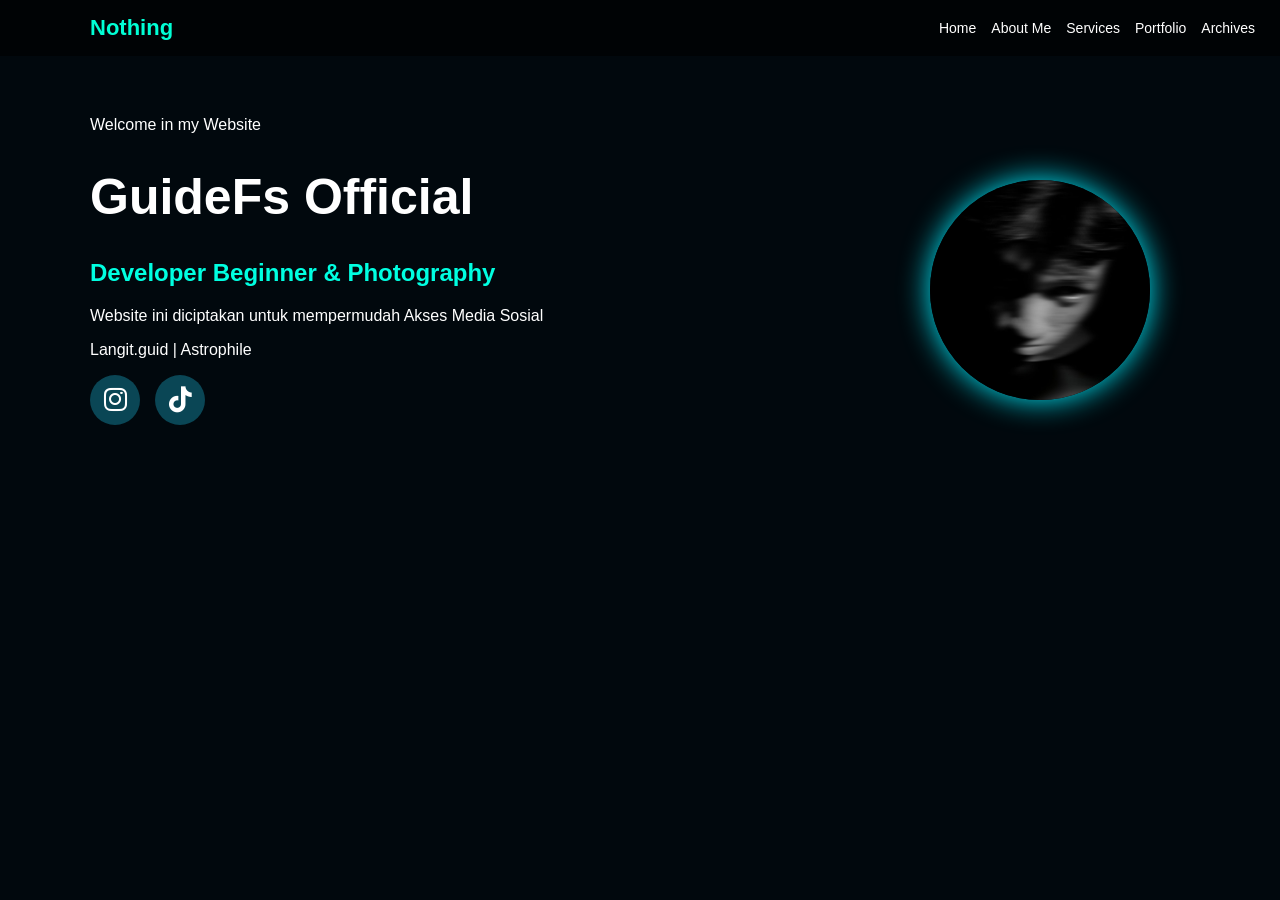
==== index.html @ 014dfcc7 "Update index.html Signed-off-by: putraazpriramansyah-sketch <putraazpriramansyah@gmail.com>" ====
<!DOCTYPE html>
<html>
<head>
    <title> GuideFs Official | Web Developer Portfolio</title>
    <link rel="stylesheet" href="style.css">
    <link rel="stylesheet" href="https://cdnjs.cloudflare.com/ajax/libs/font-awesome/6.5.0/css/all.min.css">  
    <meta name="viewport" content="width=1200, initial-scale=0.6, minimum-scale=0.3, maximum scaled=2.0, user-scalalble=yes">
</head>
<body onload="window.scrollTo(0, 0);">
    
 <body>
<header class="navbar">
    <div class="logo">Nothing</div>

    <nav>
        <a href="#home">Home</a>
        <a href="#about">About Me</a>
        <a href="#services">Services</a>
        <a href="#portfolio">Portfolio</a>
        <a href="#archives">Archives</a>
    </nav>
</header>


<div class="hero" id="home">

        <div class="text">
            <p>Welcome in my Website </p>
            <h1>GuideFs Official</h1>
            <h2><span>Developer Beginner & Photography</span></h2>
            <p>Website ini diciptakan untuk mempermudah Akses Media Sosial</p>
            <p>Langit.guid | Astrophile</p>
        
            <div class="social-icons">
            <a href="https://instagram.com/ptraaz_pri" class="circle" target="_blank">
                <svg viewBox="0 0 100 100">
                    <circle cx="50" cy="50" r="48"></circle>
                </svg>
                <i class="fab fa-instagram"></i>
                </a>
            </a>

            <a href="https://tiktok.com/@langitguid" class="circle" target="_blank">
                <svg viewBox="0 0 100 100">
                    <circle cx="50" cy="50" r="48"></circle>
                </svg>
                <i class="fab fa-tiktok"></i>
                </a>
            </a>   
            </div>
        </div>     


    <div class="profile">
        <img src="5d811633-d401-4b3b-9a2e-c213e31dc33a.jpeg">
    </div>

</div>

 </body>

</html>
---- style.css ----
body {
    margin: 0;
    background: #01080d;
    color: rgb(255, 255, 255);
    font-family: Arial, sans-serif;
}

.hero {
    display: flex;
    justify-content: space-between;
    align-items: center;
    justify-content: space-between;
    padding: 100px 90px;
    gap: 12x; /* jarak antara teks dan logo */
}

.text h1 {
    font-size: 50px;
}

.logo {
    margin-left: 65px !important;
}

.text span {
    color: rgb(0, 255, 225);
}

.profile img {
    width: 220px;
    border-radius: 50%;
    box-shadow: 0 0 30px rgb(0, 238, 255);
    transform: translate(-40px, 30px);
}

.social {
    display: flex;
    align-items: center;
    margin-top: 30px;
}

.social a {
    margin-right: 20px;
    font-size: 18px;
    opacity: 0.8;
}

.social a:hover {
    opacity: 1;
}

.social-icons {
    display: flex;
    gap: 15px;
}

.circle {
    width: 50px;
    height: 50px;
    border-radius: 50%;
    background: #0a4655;
    display: flex;
    align-items: center;
    justify-content: center;
    text-decoration: none;
    color: white;
    font-size: 26px;
    position: relative;
    overflow: visible;
}

/* icon di atas garis */
.circle i {
    z-index: 2;
}

/* SVG GARIS */
.circle svg {
    position: absolute;
    inset: -4px;
    width: calc(100% + 8px);
    height: calc(100% + 8px);
    transform: rotate(-90deg);
    pointer-events: none;
}

.circle circle {
    fill: none;
    stroke: #00ffd5;
    stroke-width: 2;
    stroke-dasharray: 302;
    stroke-dashoffset: 302;
    transition: stroke-dashoffset 0.6s ease;
}

.circle:hover circle {
    stroke-dashoffset: 1;
    filter: drop-shadow(0 0 6px #00ffd5);
    filter: drop-shadow(0 0 14px #00ffd5);
}


/* Garis Putar ditepi*/
.circle::after {
    content: "";
    position: absolute;
    top: -3px;
    left: -3px;
    right: -3px;
    bottom: -3px;
    border-radius: 50%;
    border: 2px solid #00ffd5;
    opacity: 0;
    transition: 0.5s ease;
}

/* hover aktif */
.circle:hover::after {
    opacity: 1;
}

/*icon tetap di atas */
.circle i {
    position: relative;
    z-index: 2;
}

/* animasi muter2 nya */
@keyframes spin {
    from { transform: rotate(0deg);}
    to { transform: rotate(360deg);}
}



.navbar {
    display: flex;
    justify-content: space-between; 
    /* logo kiri, menu kanan */
    align-items: center;
    padding: 15px 25px;
    position: fixed;
    width: 100%;
    top: 0;
    background: rgba(0, 0, 0, 0.6);
    backdrop-filter: blur (10px);
    z-index: 1000;
}

.logo {
    font-size: 22px;
    font-weight: bold;
    color: #00ffd5;
}

nav a {
    margin-left: 15px;
    text-decoration: none;
    color: white;
    font-size: 14px;
    position: relative;
}

nav a:hover {
    color: #00ffd5;
}

nav {
    display: flex;
    flex-wrap: wrap;
    margin-right: 50px;
}

/* Garis Bawah */
nav a::after {
    content: "";
    position: absolute;
    left: 0;
    bottom: -5px;
    width: 0;
    height: 2px;
    background: #00ffd5;
    transition: 0.3s;
}

nav a:hover::after {
    width: 100%;
}
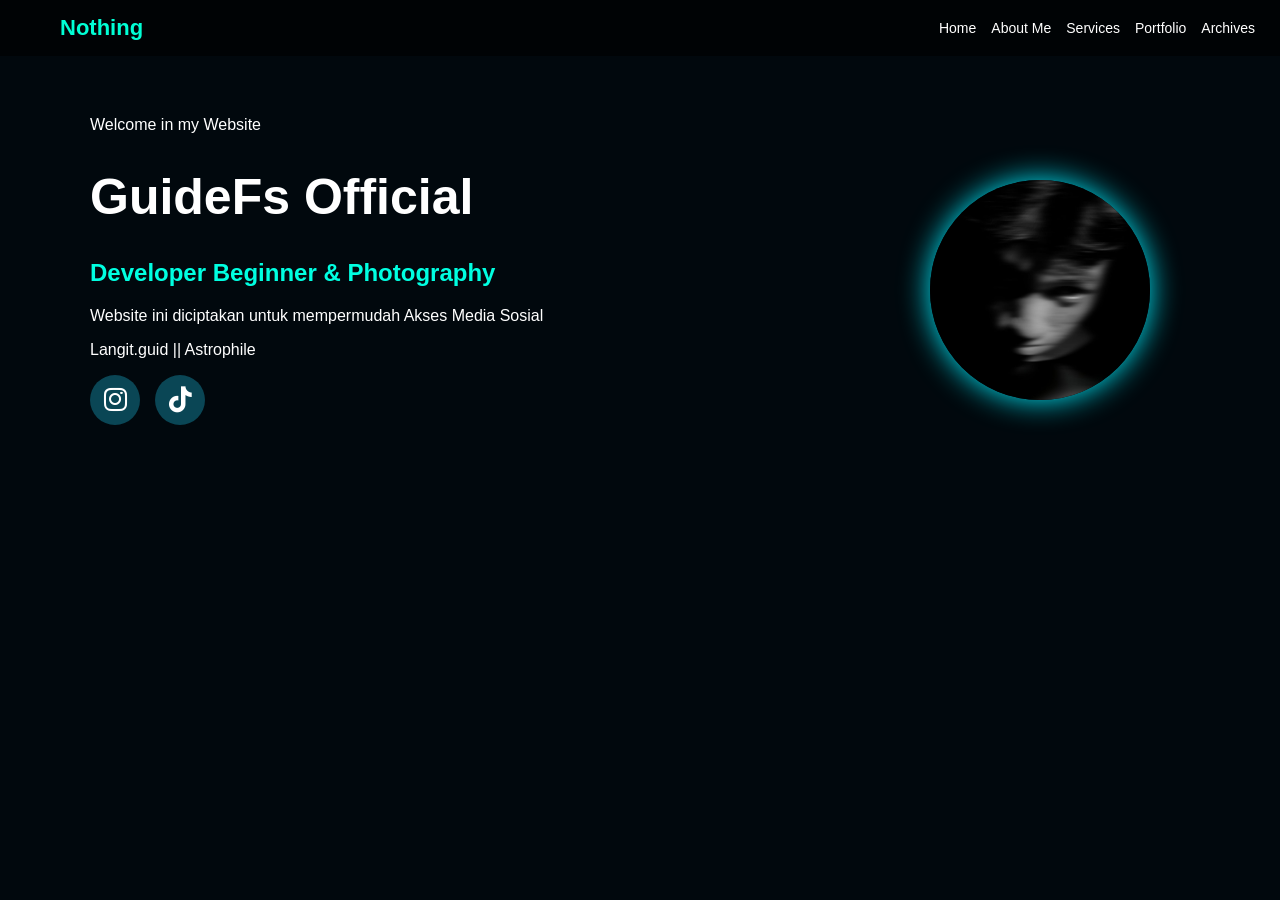
==== commit dfba7322: "Update index.html Signed-off-by: putraazpriramansyah-sketch <putraazpriramansyah@gmail.com>" ====
--- a/index.html
+++ b/index.html
@@ -29,7 +29,7 @@
             <h1>GuideFs Official</h1>
             <h2><span>Developer Beginner & Photography</span></h2>
             <p>Website ini diciptakan untuk mempermudah Akses Media Sosial</p>
-            <p>Langit.guid | Astrophile</p>
+            <p>Langit.guid || Astrophile</p>
         
             <div class="social-icons">
             <a href="https://instagram.com/ptraaz_pri" class="circle" target="_blank">
@@ -69,3 +69,4 @@
 
 
 
+
--- a/style.css
+++ b/style.css
@@ -19,7 +19,7 @@
 }
 
 .logo {
-    margin-left: 65px !important;
+    margin-left: 35px !important;
 }
 
 .text span {
@@ -187,3 +187,4 @@
     width: 100%;
 }
 
+
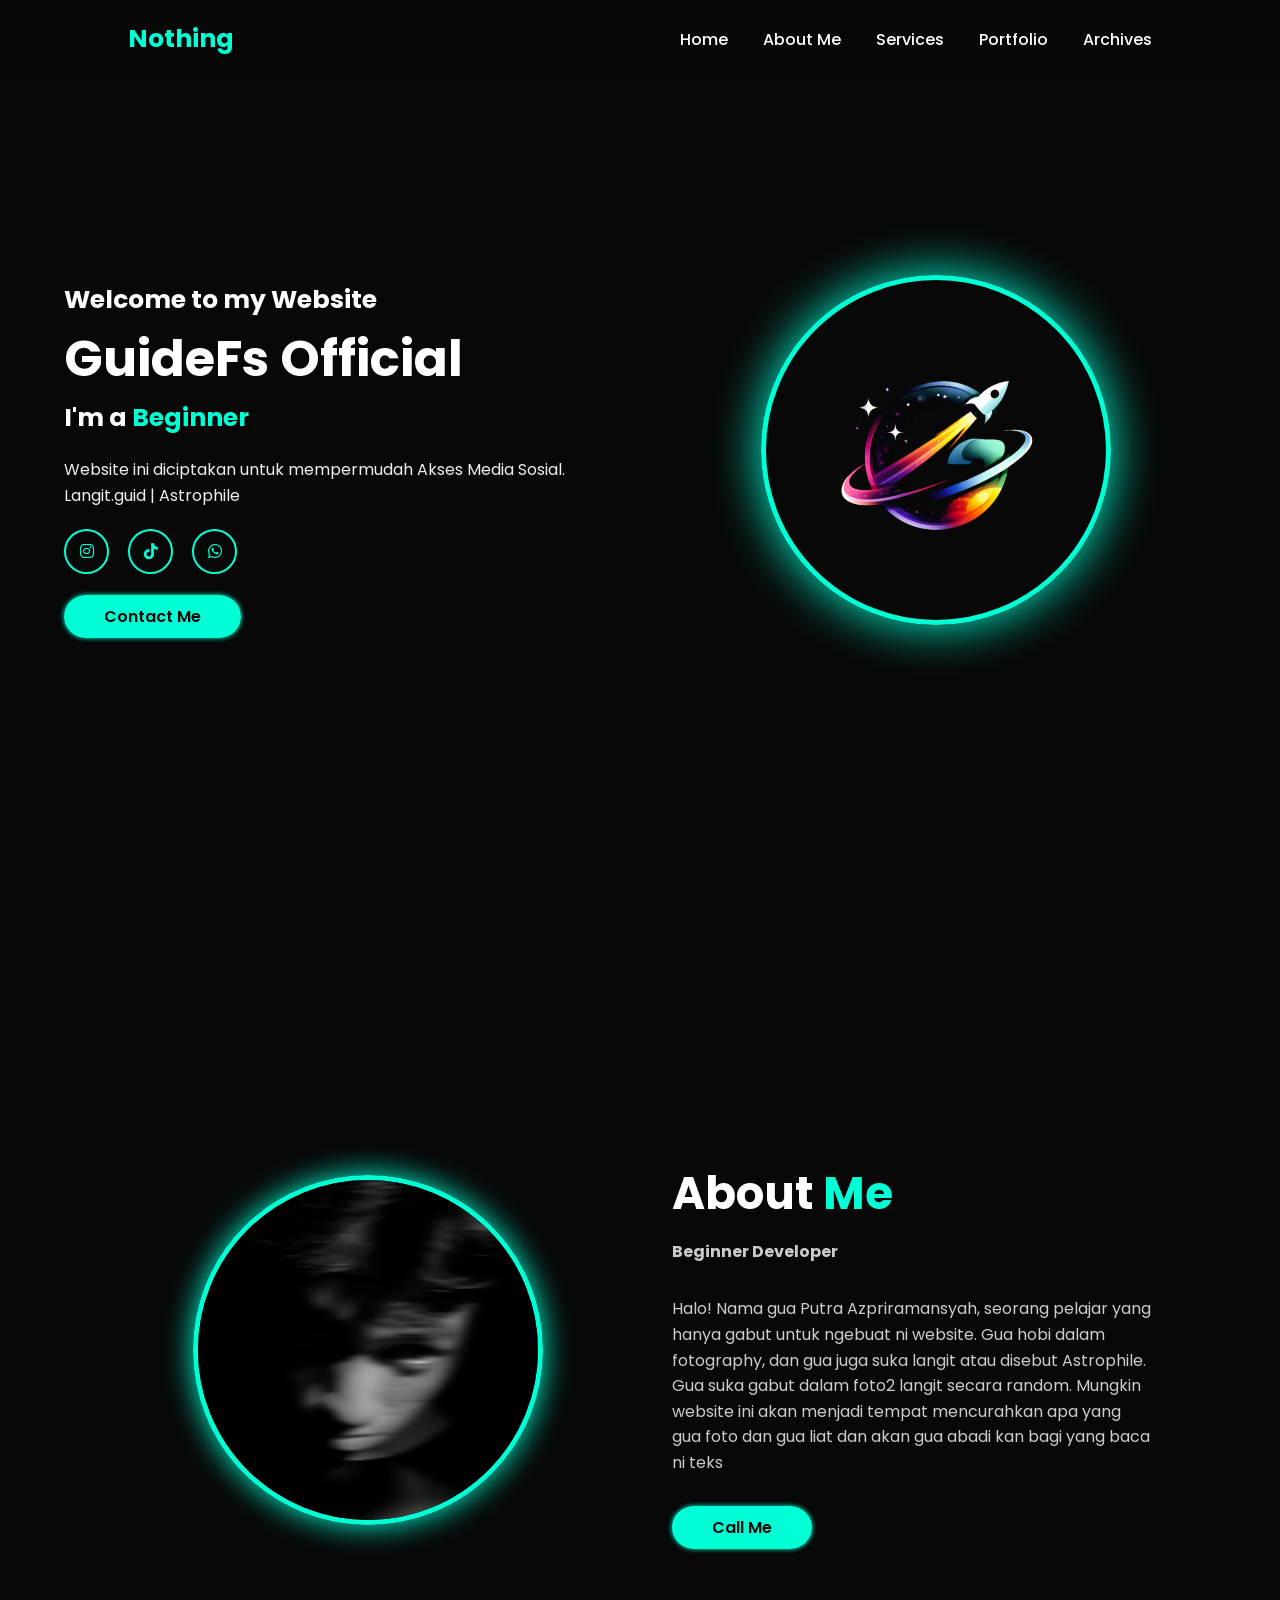
==== commit d37005c6: "Add files via upload Signed-off-by: putraazpriramansyah-sketch <putraazpriramansyah@gmail.com>" ====
--- a/index.html
+++ b/index.html
@@ -1,72 +1,76 @@
 <!DOCTYPE html>
-<html>
+<html lang="id">
 <head>
-    <title> GuideFs Official | Web Developer Portfolio</title>
+    <meta charset="UTF-8">
+    <meta name="viewport" content="width=device-width, initial-scale=1.0">
+    <title>GuideFs Official | Portfolio</title>
     <link rel="stylesheet" href="style.css">
-    <link rel="stylesheet" href="https://cdnjs.cloudflare.com/ajax/libs/font-awesome/6.5.0/css/all.min.css">  
-    <meta name="viewport" content="width=1200, initial-scale=0.6, minimum-scale=0.3, maximum scaled=2.0, user-scalalble=yes">
+    <link rel="stylesheet" href="https://cdnjs.cloudflare.com/ajax/libs/font-awesome/6.5.0/css/all.min.css">
+    <script src="script.js" defer></script>
 </head>
-<body onload="window.scrollTo(0, 0);">
-    
- <body>
-<header class="navbar">
-    <div class="logo">Nothing</div>
+<body>
 
-    <nav>
-        <a href="#home">Home</a>
-        <a href="#about">About Me</a>
-        <a href="#services">Services</a>
-        <a href="#portfolio">Portfolio</a>
-        <a href="#archives">Archives</a>
-    </nav>
-</header>
-
-
-<div class="hero" id="home">
-
-        <div class="text">
-            <p>Welcome in my Website </p>
-            <h1>GuideFs Official</h1>
-            <h2><span>Developer Beginner & Photography</span></h2>
-            <p>Website ini diciptakan untuk mempermudah Akses Media Sosial</p>
-            <p>Langit.guid || Astrophile</p>
-        
-            <div class="social-icons">
-            <a href="https://instagram.com/ptraaz_pri" class="circle" target="_blank">
-                <svg viewBox="0 0 100 100">
-                    <circle cx="50" cy="50" r="48"></circle>
-                </svg>
-                <i class="fab fa-instagram"></i>
-                </a>
-            </a>
-
-            <a href="https://tiktok.com/@langitguid" class="circle" target="_blank">
-                <svg viewBox="0 0 100 100">
-                    <circle cx="50" cy="50" r="48"></circle>
-                </svg>
-                <i class="fab fa-tiktok"></i>
-                </a>
-            </a>   
-            </div>
-        </div>     
-
-
-    <div class="profile">
-        <img src="5d811633-d401-4b3b-9a2e-c213e31dc33a.jpeg">
+    <div id="loader">
+        <div class="loader-content">
+            <p class="anim-sub">Welcome to My</p>
+            <h1 class="anim-title">Portfolio Website</h1>
+            <div class="loading-bar"></div>
+        </div>
     </div>
 
-</div>
+    <header class="navbar">
+        <div class="logo">Nothing</div>
+        <nav class="nav-links">
+            <a href="#home">Home</a>
+            <a href="#about">About Me</a>
+            <a href="#services">Services</a>
+            <a href="#portfolio">Portfolio</a>
+            <a href="#archives">Archives</a>
+        </nav>
 
- </body>
+        <div class="menu-icon" id="menu-btn">
+            <i class="fas fa-bars"></i>
+        </div>
+    </header>
 
-</html>
+    <section class="hero" id="home">
+        <div class="hero-text">
+            <h3>Welcome to my Website</h3>
+            <h1>GuideFs Official</h1>
+            <h3>I'm a <span class="typing-text"></span></h3>
+            <p>Website ini diciptakan untuk mempermudah Akses Media Sosial.<br>Langit.guid | Astrophile</p>
+            
+            <div class="social-icons">
+                <a href="https://instagram.com/ptraaz_pri" target="_blank"><i class="fab fa-instagram"></i></a>
+                <a href="https://tiktok.com/@langitguid" target="_blank"><i class="fab fa-tiktok"></i></a>
+                <a href="https://wa.me/6289516280483" target="_blanks"><i class="fab fa-whatsapp"></i></a>
+         </div>
 
+            <a href="https://wa.me/6289516280483" class="btn-hire">Contact Me</a>
+        </div>
 
+        <div class="hero-img">
+            <div class="img-box">
+                <img src="guidelogo.png" alt="Profile">
+            </div>
+        </div>
+    </section>
 
+    <section class="about" id="about">
+        <div class="about-container">
+            <div class="about-img">
+                <img src="5d811633-d401-4b3b-9a2e-c213e31dc33a.jpeg" alt="About Me">
+        </div>
 
+        <div class="about-text">
+            <h2> About <span>Me</span></h2>
+            <h3>Beginner Developer</h3>
+            <p>Halo! Nama gua Putra Azpriramansyah, seorang pelajar yang hanya gabut untuk ngebuat ni website. Gua hobi dalam fotography, dan gua juga suka langit atau disebut Astrophile. Gua suka gabut dalam foto2 langit secara random. Mungkin website ini akan menjadi tempat mencurahkan apa yang gua foto dan gua liat dan akan gua abadi kan bagi yang baca ni teks</p>
+                <a href="https://wa.me/6289516280483"
+                class="btn-hire">Call Me</a>
+        </div>
+    </section> 
+    </body>
 
-
-
-
-
-
+</body>
+</html>
--- a/style.css
+++ b/style.css
@@ -1,190 +1,250 @@
+@import url('https://fonts.googleapis.com/css2?family=Poppins:wght@300;400;600;700&display=swap');
+
+* {
+    margin: 0;
+    padding: 0;
+    box-sizing: border-box;
+    font-family: 'Poppins', sans-serif;
+}
+
 body {
-    margin: 0;
-    background: #01080d;
-    color: rgb(255, 255, 255);
-    font-family: Arial, sans-serif;
-}
-
+    background: #080808;
+    color: white;
+    overflow-x: hidden;
+}
+
+/* --- LOADER --- */
+#loader {
+    position: fixed;
+    inset: 0;
+    background: #000;
+    display: flex;
+    justify-content: center;
+    align-items: center;
+    z-index: 10000;
+    transition: 0.8s ease-in-out;
+}
+#loader.fade-out { transform: translateY(-100%); }
+.loader-content { text-align: center; }
+.anim-sub { color: #00ffd5; letter-spacing: 2px; }
+.anim-title { font-size: 3rem; margin: 10px 0; }
+.loading-bar { width: 0; height: 3px; background: #00ffd5; animation: fillBar 2s forwards; }
+@keyframes fillBar { to { width: 100%; } }
+
+/* --- NAVBAR --- */
+.navbar {
+    position: fixed;
+    top: 0; width: 100%;
+    padding: 20px 10%;
+    display: flex;
+    justify-content: space-between;
+    align-items: center;
+    background: rgba(8, 8, 8, 0.8);
+    backdrop-filter: blur(10px);
+    z-index: 1000;
+}
+.logo { font-size: 25px; font-weight: 700; color: #00ffd5; }
+
+    .nav-links {
+        display: flex;
+        gap: 35px;
+    }
+   .nav-links a {
+         position: relative;
+         text-decoration: none;
+         color: white;
+         font-weight: 500;
+         padding: 2px 0;
+    }
+
+    .nav-links a::after {
+        content: '';
+        position: absolute;
+        left: 0;
+        bottom: 0;
+        width: 0;
+        height: 2px;
+        background: #00ffd5;
+        transition: width 0.3s ease-in-out;
+    }
+
+    .nav-links a:hover::after {
+        width: 100%;
+    }
+.nav-links a:hover { color: #00ffd5; }
+
+/* --- HERO SECTION --- */
 .hero {
-    display: flex;
-    justify-content: space-between;
-    align-items: center;
-    justify-content: space-between;
-    padding: 100px 90px;
-    gap: 12x; /* jarak antara teks dan logo */
-}
-
-.text h1 {
-    font-size: 50px;
-}
-
-.logo {
-    margin-left: 35px !important;
-}
-
-.text span {
-    color: rgb(0, 255, 225);
-}
-
-.profile img {
-    width: 220px;
+    height: 100vh;
+    display: flex;
+    align-items: center;
+    padding: 0 5%;
+    gap: 2rem;
+}
+.hero-text { flex: 1; }
+.hero-text h1 { font-size: 50px; font-weight: 700; line-height: 1.2; }
+.hero-text h3 { font-size: 25px; margin: 10px 0; }
+.typing-text { color: #00ffd5; }
+.hero-text p { margin: 20px 0; line-height: 1.6; color: #eee; }
+
+.social-icons { margin-bottom: 30px; }
+.social-icons a {
+    display: inline-flex;
+    justify-content: center;
+    align-items: center;
+    width: 45px; height: 45px;
+    border: 2px solid #00ffd5;
     border-radius: 50%;
-    box-shadow: 0 0 30px rgb(0, 238, 255);
-    transform: translate(-40px, 30px);
-}
-
-.social {
-    display: flex;
-    align-items: center;
-    margin-top: 30px;
-}
-
-.social a {
-    margin-right: 20px;
-    font-size: 18px;
-    opacity: 0.8;
-}
-
-.social a:hover {
-    opacity: 1;
-}
-
-.social-icons {
-    display: flex;
-    gap: 15px;
-}
-
-.circle {
-    width: 50px;
-    height: 50px;
+    color: #00ffd5;
+    text-decoration: none;
+    margin-right: 15px;
+    transition: 0.3s;
+}
+.social-icons a:hover { background: #00ffd5; color: #080808; box-shadow: 0 0 15px #00ffd5; }
+
+.btn-hire {
+    padding: 10px 40px;
+    background: #00ffd5;
+    color: #080808;
+    text-decoration: none;
+    border-radius: 40px;
+    font-weight: 600;
+    box-shadow: 0 0 5px #00ffd5;
+    transition: 0.3s;
+    margin-right: 15px;
+}
+
+/* --- PHOTO PROFILE --- */
+.hero-img { flex: 1; display: flex; justify-content: center; }
+.img-box {
+    width: 350px; height: 350px;
     border-radius: 50%;
-    background: #0a4655;
-    display: flex;
-    align-items: center;
-    justify-content: center;
-    text-decoration: none;
-    color: white;
-    font-size: 26px;
-    position: relative;
-    overflow: visible;
-}
-
-/* icon di atas garis */
-.circle i {
-    z-index: 2;
-}
-
-/* SVG GARIS */
-.circle svg {
-    position: absolute;
-    inset: -4px;
-    width: calc(100% + 8px);
-    height: calc(100% + 8px);
-    transform: rotate(-90deg);
-    pointer-events: none;
-}
-
-.circle circle {
-    fill: none;
-    stroke: #00ffd5;
-    stroke-width: 2;
-    stroke-dasharray: 302;
-    stroke-dashoffset: 302;
-    transition: stroke-dashoffset 0.6s ease;
-}
-
-.circle:hover circle {
-    stroke-dashoffset: 1;
-    filter: drop-shadow(0 0 6px #00ffd5);
-    filter: drop-shadow(0 0 14px #00ffd5);
-}
-
-
-/* Garis Putar ditepi*/
-.circle::after {
-    content: "";
-    position: absolute;
-    top: -3px;
-    left: -3px;
-    right: -3px;
-    bottom: -3px;
+    border: 5px solid #00ffd5;
+    overflow: hidden;
+    box-shadow: 0 0 50px #00ffd5;
+}
+.img-box img { width: 100%; height: 100%; object-fit: cover; }
+
+
+/* ikon menu sembunyi di di dekstop */
+.menu-icon {
+    display: none;
+    font-size: 24px;
+    color: #00ffd5;
+    cursor: pointer;
+}
+
+/* --- RESPONSIVE (UNTUK HP) --- */
+@media (max-width: 768px) {
+    /* munculin ikon di hp */
+    .menu-icon {
+        display: block;
+    }
+
+    .nav-links {
+        position: fixed; 
+        top: 0; 
+        right: -100%;
+        /* sembunyi di kanann luar layar */
+        width: 70%; 
+        height: 100vh; 
+        background: rgba(8, 8, 8, 0.95);
+        display: flex; 
+        flex-direction: column;
+        align-items: center;
+        gap: 30px;
+        justify-content: center;
+        transition: 0.5s ease;
+
+        z-index: 1001;
+
+        .nav-links.active {
+            right: 0;
+        }
+    }
+
+    /* pas menu aktif, dia geser msuk ke layar */
+    .nav-links.active { right: 0; }
+
+    .hero { 
+        flex-direction: column-reverse;
+        text-align: center;
+        padding-top: 100px;
+        height: auto;
+    }
+}
+
+.about {
+    display: flex;
+    justify-content: center;
+    align-items: center;
+    background: #080808; /*warna backgroudn sama*/
+    padding: 80px 10%;
+    min-height: 100vh;
+}
+
+.about-container {
+    display: flex;
+    align-items: center;
+    gap: 4rem; /* jarak antara foto dna teks */
+}
+
+.about-img {
+    flex: 1;
+    display: flex;
+    justify-content: center;
+}
+
+.about-img img {
+    width: 350px;
+    height: 350px;
     border-radius: 50%;
-    border: 2px solid #00ffd5;
-    opacity: 0;
-    transition: 0.5s ease;
-}
-
-/* hover aktif */
-.circle:hover::after {
-    opacity: 1;
-}
-
-/*icon tetap di atas */
-.circle i {
-    position: relative;
-    z-index: 2;
-}
-
-/* animasi muter2 nya */
-@keyframes spin {
-    from { transform: rotate(0deg);}
-    to { transform: rotate(360deg);}
-}
-
-
-
-.navbar {
-    display: flex;
-    justify-content: space-between; 
-    /* logo kiri, menu kanan */
-    align-items: center;
-    padding: 15px 25px;
-    position: fixed;
-    width: 100%;
-    top: 0;
-    background: rgba(0, 0, 0, 0.6);
-    backdrop-filter: blur (10px);
-    z-index: 1000;
-}
-
-.logo {
-    font-size: 22px;
-    font-weight: bold;
+    /*bentuk kotak tumpul biar beda sama profil diatas*/
+    border: 5px solid #00ffd5;
+    box-shadow: 0 0 30px #00ffd5;
+    object-fit: cover;
+}
+
+.about-text {
+    flex: 1;
+}
+
+.about-text h2 {
+    font-size: 45px;
+    margin-bottom: 10px;
+}
+
+.about-text h2 span {
     color: #00ffd5;
 }
-
-nav a {
-    margin-left: 15px;
-    text-decoration: none;
-    color: white;
-    font-size: 14px;
-    position: relative;
-}
-
-nav a:hover {
-    color: #00ffd5;
-}
-
-nav {
-    display: flex;
-    flex-wrap: wrap;
-    margin-right: 50px;
-}
-
-/* Garis Bawah */
-nav a::after {
-    content: "";
-    position: absolute;
-    left: 0;
-    bottom: -5px;
-    width: 0;
-    height: 2px;
-    background: #00ffd5;
-    transition: 0.3s;
-}
-
-nav a:hover::after {
-    width: 100%;
-}
-
-
+.about-text h3 {
+    font-size: 16px;
+    line-height: 1.8;
+    color: #ccc;
+    margin-bottom: 30px;
+}
+
+.about-text p {
+    font-size: 16px;
+    line-height: 1.6;
+    color: #ccc;
+    margin-bottom: 40px;
+}
+
+/*biar pas di hp jadi tumpuk atas bwah*/
+@media (max-width: 992px) {
+    .about-container {
+        flex-direction: column;
+        text-align: center;
+        gap: 2rem;
+    }
+
+    .about-img img {
+        width: 250px;
+        height: 250px;
+    }
+
+    .about-text h2 {
+        font-size: 35px;
+    }
+}
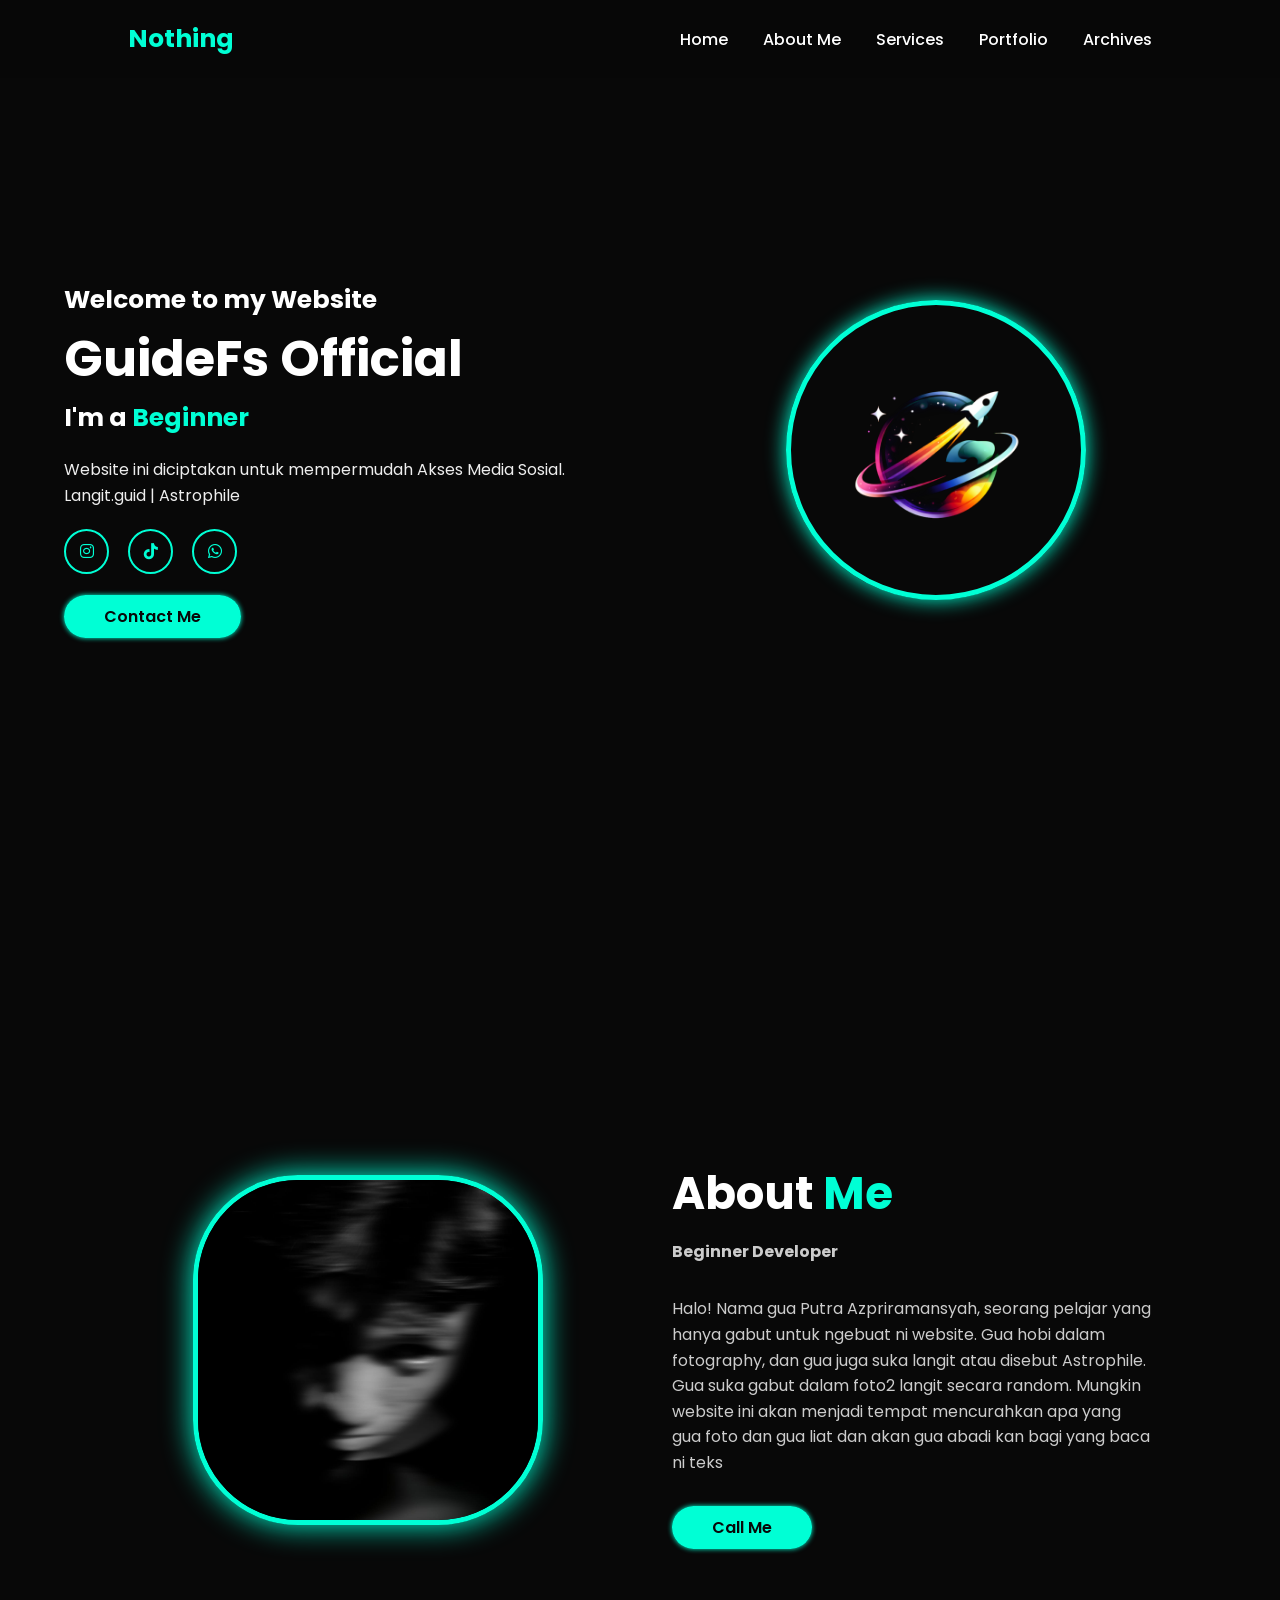
==== commit cc5eed5b: "Add files via upload Signed-off-by: putraazpriramansyah-sketch <putraazpriramansyah@gmail.com>" ====
--- a/index.html
+++ b/index.html
@@ -6,7 +6,6 @@
     <title>GuideFs Official | Portfolio</title>
     <link rel="stylesheet" href="style.css">
     <link rel="stylesheet" href="https://cdnjs.cloudflare.com/ajax/libs/font-awesome/6.5.0/css/all.min.css">
-    <script src="script.js" defer></script>
 </head>
 <body>
 
@@ -28,7 +27,7 @@
             <a href="#archives">Archives</a>
         </nav>
 
-        <div class="menu-icon" id="menu-btn">
+        <div class="menu-icon" id="menu-icon">
             <i class="fas fa-bars"></i>
         </div>
     </header>
@@ -72,5 +71,6 @@
     </section> 
     </body>
 
+    <script src="script.js" defer></script>
 </body>
 </html>
--- a/style.css
+++ b/style.css
@@ -117,13 +117,17 @@
 /* --- PHOTO PROFILE --- */
 .hero-img { flex: 1; display: flex; justify-content: center; }
 .img-box {
-    width: 350px; height: 350px;
+    width: 300px; height: 300px;
     border-radius: 50%;
     border: 5px solid #00ffd5;
     overflow: hidden;
-    box-shadow: 0 0 50px #00ffd5;
-}
-.img-box img { width: 100%; height: 100%; object-fit: cover; }
+    box-shadow: 0 0 20px #00ffd5;
+}
+.img-box img { 
+    width: 100%;
+    height: 100%; 
+    object-fit: cover; 
+}
 
 
 /* ikon menu sembunyi di di dekstop */
@@ -198,7 +202,7 @@
 .about-img img {
     width: 350px;
     height: 350px;
-    border-radius: 50%;
+    border-radius: 30%;
     /*bentuk kotak tumpul biar beda sama profil diatas*/
     border: 5px solid #00ffd5;
     box-shadow: 0 0 30px #00ffd5;
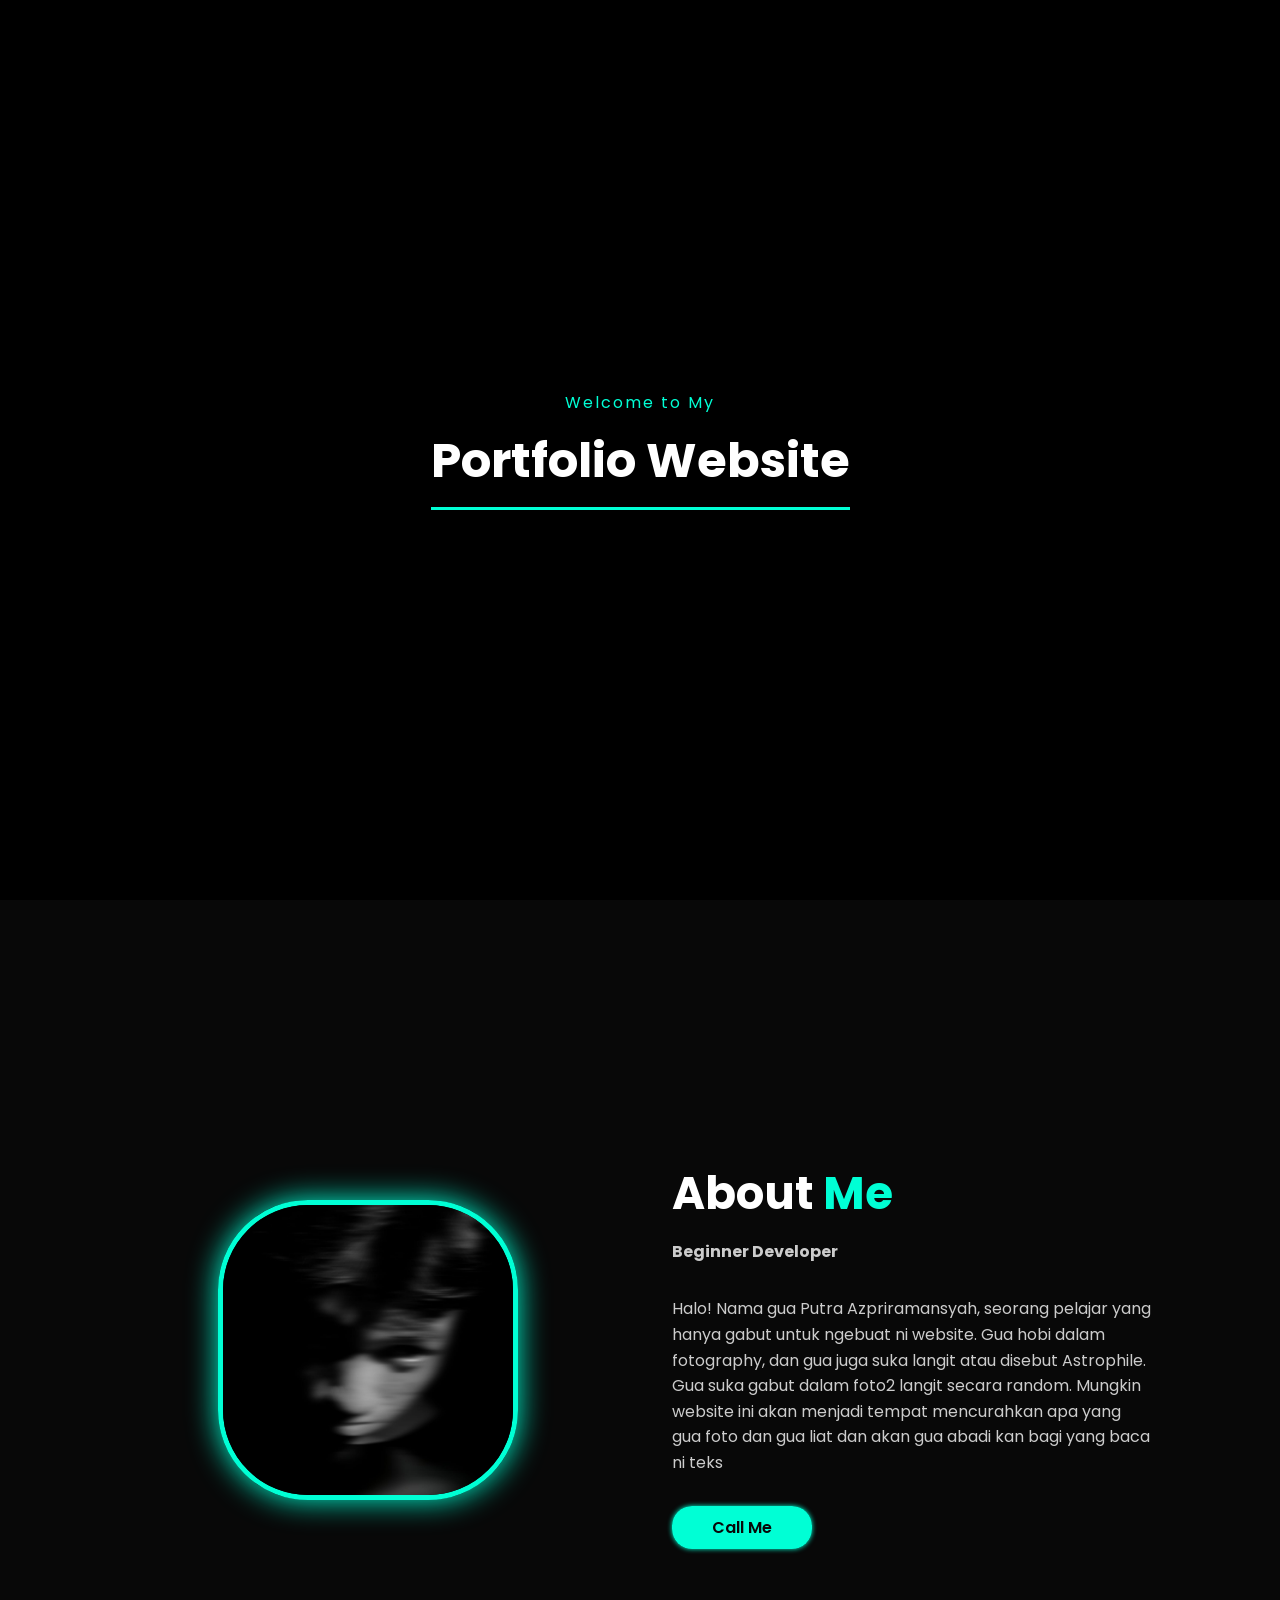
==== commit b466463e: "Add files via upload Signed-off-by: putraazpriramansyah-sketch <putraazpriramansyah@gmail.com>" ====
--- a/index.html
+++ b/index.html
@@ -30,47 +30,49 @@
         <div class="menu-icon" id="menu-icon">
             <i class="fas fa-bars"></i>
         </div>
+
     </header>
 
     <section class="hero" id="home">
         <div class="hero-text">
-            <h3>Welcome to my Website</h3>
-            <h1>GuideFs Official</h1>
-            <h3>I'm a <span class="typing-text"></span></h3>
-            <p>Website ini diciptakan untuk mempermudah Akses Media Sosial.<br>Langit.guid | Astrophile</p>
+            <h3 class="fade-up">Welcome to my Website</h3>
+            <h1 class="hero-text">I'm a <span class="typing-text"></span></h1>
+             <h2 class="typing">GuideFs Official</h2>
+            <p class="text1 imageReveal">Website ini diciptakan untuk mempermudah Akses Media Sosial.<br>Tiktok : @langit.guid | Instagram : @ptraaz_pri </p>
             
-            <div class="social-icons">
-                <a href="https://instagram.com/ptraaz_pri" target="_blank"><i class="fab fa-instagram"></i></a>
-                <a href="https://tiktok.com/@langitguid" target="_blank"><i class="fab fa-tiktok"></i></a>
-                <a href="https://wa.me/6289516280483" target="_blanks"><i class="fab fa-whatsapp"></i></a>
+            <div class="social-icons imageReveal">
+                <a href="https://instagram.com/ptraaz_pri" target="_blank" class="ig"><i class="fab fa-instagram"></i></a>
+                <a href="https://tiktok.com/@langitguid" target="_blank" class="tt"><i class="fab fa-tiktok"></i></a>
+                <a href="https://wa.me/6289516280483" target="_blanks" class="wa"><i class="fab fa-whatsapp"></i></a>
          </div>
 
-            <a href="https://wa.me/6289516280483" class="btn-hire">Contact Me</a>
+            <a href="https://wa.me/6289516280483" class="btn-hire imageReveal">Contact Me</a>
         </div>
 
         <div class="hero-img">
             <div class="img-box">
-                <img src="guidelogo.png" alt="Profile">
+                <img src="guidelogo.png" class="imageReveal" >
             </div>
         </div>
     </section>
 
     <section class="about" id="about">
-        <div class="about-container">
+        <div class="about-container fadeUp">
             <div class="about-img">
-                <img src="5d811633-d401-4b3b-9a2e-c213e31dc33a.jpeg" alt="About Me">
+                <img src="5d811633-d401-4b3b-9a2e-c213e31dc33a.jpeg" class="imageReveal">
         </div>
 
         <div class="about-text">
-            <h2> About <span>Me</span></h2>
-            <h3>Beginner Developer</h3>
-            <p>Halo! Nama gua Putra Azpriramansyah, seorang pelajar yang hanya gabut untuk ngebuat ni website. Gua hobi dalam fotography, dan gua juga suka langit atau disebut Astrophile. Gua suka gabut dalam foto2 langit secara random. Mungkin website ini akan menjadi tempat mencurahkan apa yang gua foto dan gua liat dan akan gua abadi kan bagi yang baca ni teks</p>
+            <h2 class="imageReveal"> About <span>Me</span></h2>
+            <h3 class="imageReveal">Beginner Developer</h3>
+            <p class="text2 fadeUp">Halo! Nama gua Putra Azpriramansyah, seorang pelajar yang hanya gabut untuk ngebuat ni website. Gua hobi dalam fotography, dan gua juga suka langit atau disebut Astrophile. Gua suka gabut dalam foto2 langit secara random. Mungkin website ini akan menjadi tempat mencurahkan apa yang gua foto dan gua liat dan akan gua abadi kan bagi yang baca ni teks</p>
                 <a href="https://wa.me/6289516280483"
                 class="btn-hire">Call Me</a>
         </div>
     </section> 
     </body>
 
-    <script src="script.js" defer></script>
+    <script src="script.js"></script>
+
 </body>
 </html>
--- a/style.css
+++ b/style.css
@@ -22,8 +22,9 @@
     justify-content: center;
     align-items: center;
     z-index: 10000;
-    transition: 0.8s ease-in-out;
-}
+    transition: 0.5s ease;
+}
+
 #loader.fade-out { transform: translateY(-100%); }
 .loader-content { text-align: center; }
 .anim-sub { color: #00ffd5; letter-spacing: 2px; }
@@ -43,7 +44,11 @@
     backdrop-filter: blur(10px);
     z-index: 1000;
 }
-.logo { font-size: 25px; font-weight: 700; color: #00ffd5; }
+.logo { 
+    font-size: 20px; 
+    font-weight: 700; 
+    color: #00ffd5;
+ }
 
     .nav-links {
         display: flex;
@@ -53,7 +58,7 @@
          position: relative;
          text-decoration: none;
          color: white;
-         font-weight: 500;
+         font-weight: 500px;
          padding: 2px 0;
     }
 
@@ -98,30 +103,80 @@
     color: #00ffd5;
     text-decoration: none;
     margin-right: 15px;
-    transition: 0.3s;
-}
-.social-icons a:hover { background: #00ffd5; color: #080808; box-shadow: 0 0 15px #00ffd5; }
-
+    transition: 0.2s ease-in-out;
+}
+.social-icons a:hover { 
+    background: #00ffd5; 
+    color: #080808; 
+    box-shadow: 0 0 40px #00ffd5; 
+    width: 50px;
+    height: 50px;
+    justify-content: center;
+    display: inline-flex;
+    align-items: center;
+    border-radius: 50%;
+}
+
+.social-icons .ig:hover {
+    background: black;
+    border-radius: 50%;
+    box-shadow: 0 0 20px rgb(170, 51, 116);
+    border: rgb(170, 51, 116);
+    color: rgb(170, 51, 116);
+}
+
+.social-icons .wa:hover {
+    background: black;
+    border-radius: 50%;
+    border: #25de66;
+    box-shadow: 0 0 20px #25de66;
+    color: #25de66;
+}
+
+.social-icons .tt:hover {
+    background: black;
+    border: white;
+    box-shadow: 0 0 30px #eee;
+    border-radius: 50%;
+    color: #eee;
+}
 .btn-hire {
     padding: 10px 40px;
     background: #00ffd5;
     color: #080808;
     text-decoration: none;
-    border-radius: 40px;
+    border-radius: 20px;
     font-weight: 600;
     box-shadow: 0 0 5px #00ffd5;
     transition: 0.3s;
-    margin-right: 15px;
-}
+}
+
+.btn-hire:hover {
+    box-shadow: 0px 0px 15px #00ffd5;
+    background: rgb(23, 20, 20);
+    padding: 10px 40px;
+    font-size: 95%;
+    color: #00ffd5 ;
+}
+
 
 /* --- PHOTO PROFILE --- */
 .hero-img { flex: 1; display: flex; justify-content: center; }
 .img-box {
     width: 300px; height: 300px;
     border-radius: 50%;
-    border: 5px solid #00ffd5;
+    border: 2px solid #00ffd5;
     overflow: hidden;
     box-shadow: 0 0 20px #00ffd5;
+    transition: 0.3s ease-in-out;
+}
+
+.img-box:hover {
+    width: 280px; height: 280px;
+    box-shadow: 0 0 45px rgb(92, 225, 204);
+    transition: 0.2s ease-out;
+    border: 7px solid rgb(92, 225, 204);
+    border-radius: 50%;
 }
 .img-box img { 
     width: 100%;
@@ -148,8 +203,7 @@
     .nav-links {
         position: fixed; 
         top: 0; 
-        right: -100%;
-        /* sembunyi di kanann luar layar */
+        right: -100%; /* sembunyi di kanann luar layar */
         width: 70%; 
         height: 100vh; 
         background: rgba(8, 8, 8, 0.95);
@@ -159,16 +213,14 @@
         gap: 30px;
         justify-content: center;
         transition: 0.5s ease;
-
-        z-index: 1001;
-
-        .nav-links.active {
-            right: 0;
-        }
-    }
+        z-index: 2000;
+}
 
     /* pas menu aktif, dia geser msuk ke layar */
-    .nav-links.active { right: 0; }
+    .nav-links.active {
+         right: 0; 
+         z-index: 2001;
+    }
 
     .hero { 
         flex-direction: column-reverse;
@@ -176,6 +228,39 @@
         padding-top: 100px;
         height: auto;
     }
+    
+    .hero-text {
+        font-size: 80%;
+        text-align: center;
+        justify-content: center;
+    }
+
+    .hero-text h1 { font-size: 40px; font-weight: 700; line-height: 1.2; }
+    .hero-text h3 { font-size: 20px; margin: 10px 0; }
+    .typing-text { color: #00ffd5; font-size: 40px;}
+
+    .img-box {
+        width: 190px; height: 190px;
+        border-radius: 50%;
+        border: 2px solid #00ffd5;
+        overflow: hidden;
+        box-shadow: 0 0 20px #00ffd5;
+        transition: 0.3s ease-in-out;
+    }
+
+    .img-box:hover {
+         width: 180px; height: 180px;
+         box-shadow: 0 0 25px rgb(92, 225, 204);
+         transition: 0.2s ease-out;
+        border: 7px solid rgb(92, 225, 204);
+        border-radius: 50%;
+    }
+
+    .img-box img { 
+        width: 100%;
+        height: 100%; 
+        object-fit: cover; 
+}
 }
 
 .about {
@@ -200,13 +285,22 @@
 }
 
 .about-img img {
-    width: 350px;
-    height: 350px;
+    width: 300px;
+    height: 300px;
     border-radius: 30%;
     /*bentuk kotak tumpul biar beda sama profil diatas*/
     border: 5px solid #00ffd5;
     box-shadow: 0 0 30px #00ffd5;
     object-fit: cover;
+    transition: 0.5s ease-in-out;
+}
+
+.about-img img:hover {
+    box-shadow: 0 0 50px #00ffd5;
+    border: 8px solid #00ffd5;
+    border-radius: 30%;
+    width: 290px;
+    height: 290px;
 }
 
 .about-text {
@@ -244,11 +338,141 @@
     }
 
     .about-img img {
-        width: 250px;
-        height: 250px;
-    }
+        width: 230px;
+        height: 230px;
+    }
+
+    .about-img img:hover {
+    box-shadow: 0 0 50px #00ffd5;
+    border: 8px solid #00ffd5;
+    border-radius: 30%;
+    width: 220px;
+    height: 220px;
+}
 
     .about-text h2 {
         font-size: 35px;
     }
 }
+
+/* guidefs official */
+.typing {
+    margin-top: 5px;
+    margin-bottom: 5px;
+    color: #ffffff;
+    border-right: 1px solid #ffffff;
+    white-space: nowrap;
+    overflow: hidden;
+    width: 0;
+    animation: typing 5s steps(21) forwards, blink 0.7s steps(1)30, hideCursor 0s 4s forwards;
+}
+
+
+@keyframes typing {
+    from { width: 0; }
+    to { width: 195px; }
+}
+
+@keyframes blink {
+    50% { border-color: transparent; }
+}
+
+@keyframes hideCursor {
+    to { border-right: none;}
+}
+
+
+.text1 {
+    text-decoration: none;
+    transition: 0.3s ease-in-out;
+}
+
+.text1:hover {
+    color: white;
+    font-size: 100%;
+    margin-top: 25px;
+    margin-bottom: 30px;
+}
+
+.text2 {
+    text-decoration: none;
+    transition: 0.3s ease-in-out;
+}
+
+.text2:hover {
+    color: white;
+    text-shadow: 0 0 1px #ffffff;
+    font-size: 100%;
+    margin-top: 25px;
+    margin-bottom: 30px;
+    
+}
+
+@keyframes slideLeft {
+    from {
+        opacity: 0;
+        transform: translateX(-50px);
+    }
+    to {
+        opacity: 1;
+        transform: translateX(0);
+    }
+}
+
+.slide-left {
+    animation: slideLeft 1s ease forwards;
+}
+
+@media (max-width: 768px) {
+    .typing {
+        display: block;
+        text-align: center;
+        margin: 0 auto;
+        margin-top: 5px;
+    }
+
+    .social-icons a {
+        margin-left: 7px;
+        margin-right: 7px;
+    }
+}
+
+.fadeUp {
+    animation: fadeUp both;
+    animation-timeline: view(50% 20%);
+}
+
+@keyframes fadeUp {
+    from {
+        opacity: 0;
+        transform: translateY(10px); scale: (0.5);
+    }
+    to {
+        opacity: 1;
+        transform: translateY(0) scale(1);
+    }
+}
+
+.imageReveal {
+    animation: imageReveal both;
+    animation-timeline: view(50% auto);
+}
+
+@keyframes imageReveal {
+    from {
+        filter: saturate(0) contrast(4) brightness(.1) blur(5px);
+        opacity: 0;
+        scale: .95;
+        translate: 0 4rem;
+    }
+    to {
+        filter: none;
+        opacity: 1;
+        scale: 1;
+        translate: 0 0;
+    }
+}
+
+html {
+    scroll-behavior: smooth;
+}
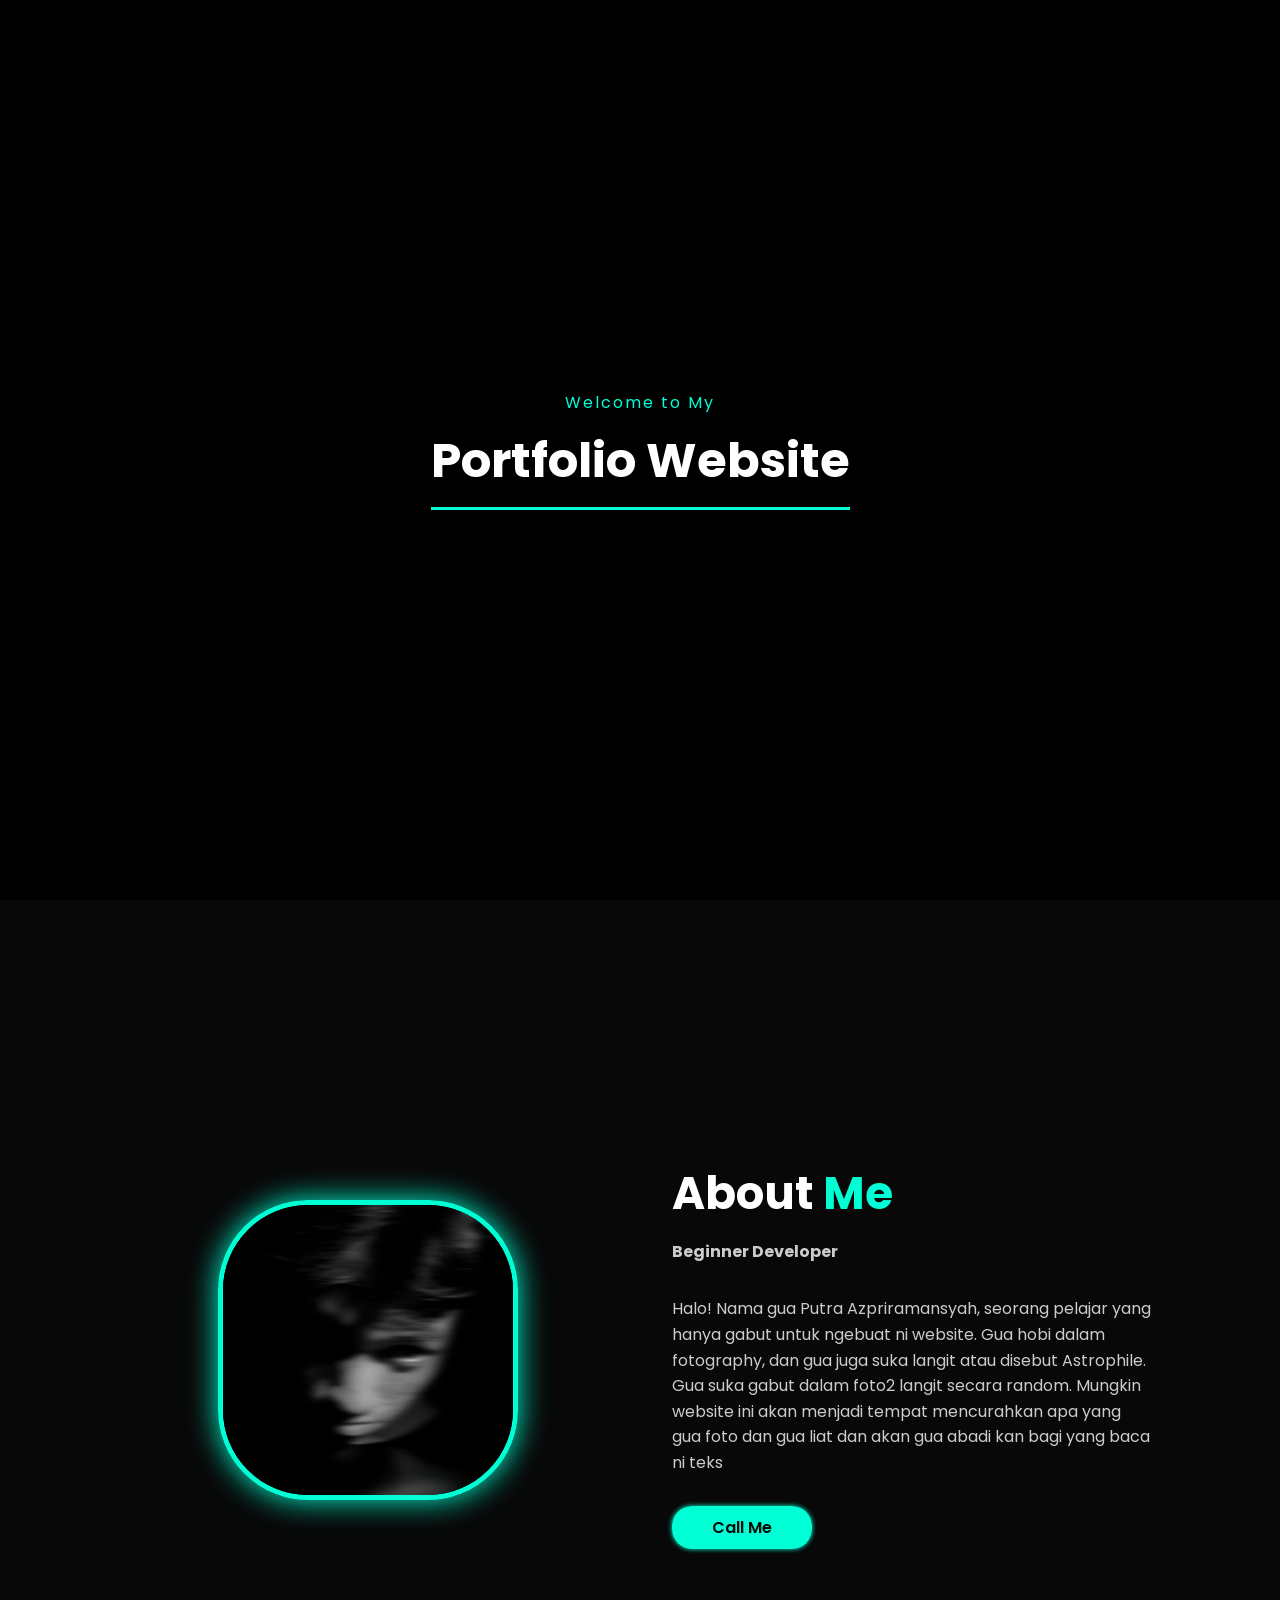
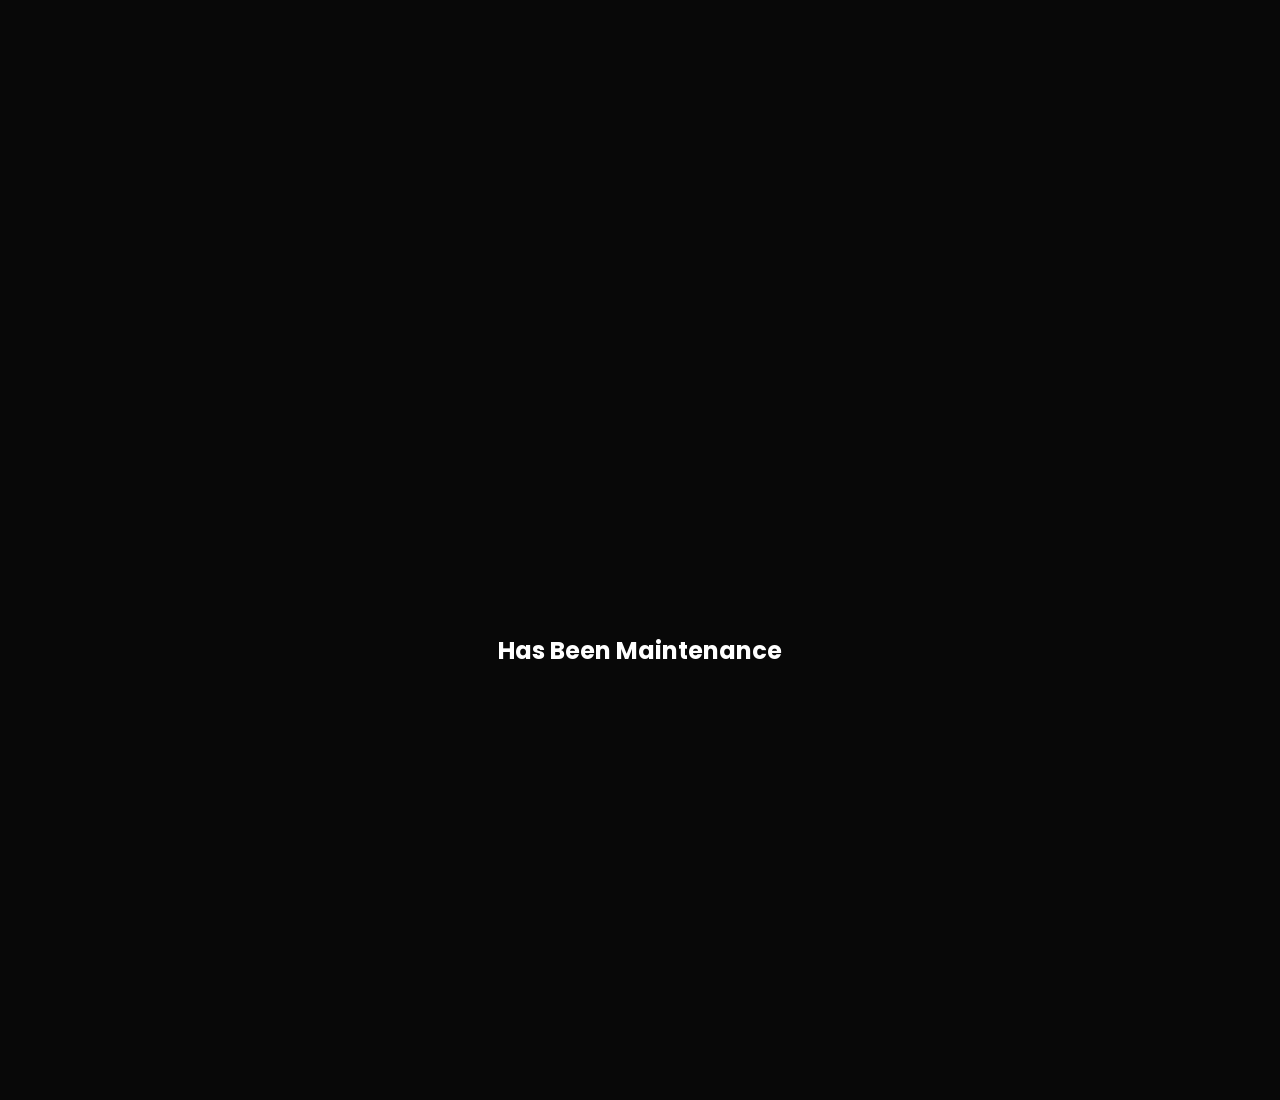
==== commit 87d04ecd: "Add files via upload Signed-off-by: putraazpriramansyah-sketch <putraazpriramansyah@gmail.com>" ====
--- a/index.html
+++ b/index.html
@@ -6,6 +6,8 @@
     <title>GuideFs Official | Portfolio</title>
     <link rel="stylesheet" href="style.css">
     <link rel="stylesheet" href="https://cdnjs.cloudflare.com/ajax/libs/font-awesome/6.5.0/css/all.min.css">
+    <link href="https://unpkg.com/aos@2.3.1/dist/aos.css" rel="stylesheet">
+
 </head>
 <body>
 
@@ -17,7 +19,8 @@
         </div>
     </div>
 
-    <header class="navbar">
+  
+    <header class="navbar" data-aos="fade-down">
         <div class="logo">Nothing</div>
         <nav class="nav-links">
             <a href="#home">Home</a>
@@ -35,44 +38,65 @@
 
     <section class="hero" id="home">
         <div class="hero-text">
-            <h3 class="fade-up">Welcome to my Website</h3>
-            <h1 class="hero-text">I'm a <span class="typing-text"></span></h1>
-             <h2 class="typing">GuideFs Official</h2>
-            <p class="text1 imageReveal">Website ini diciptakan untuk mempermudah Akses Media Sosial.<br>Tiktok : @langit.guid | Instagram : @ptraaz_pri </p>
-            
+            <div>
+            <h3 class="fadeup">Welcome to my Website</h3>
+            <h1 class="hero-text fadeup1">I'm a <span class="typing-text"></span></h1>
+             <div class="fadeup2">
+            <h2 class="typing">GuideFs Official</h2>
+             </div>
+            <p class="text1 fadeup3">Website ini diciptakan untuk mempermudah Akses Media Sosial.<br>Tiktok : @langit.guid | Instagram : @ptraaz_pri </p>
+            </div>
             <div class="social-icons imageReveal">
-                <a href="https://instagram.com/ptraaz_pri" target="_blank" class="ig"><i class="fab fa-instagram"></i></a>
-                <a href="https://tiktok.com/@langitguid" target="_blank" class="tt"><i class="fab fa-tiktok"></i></a>
-                <a href="https://wa.me/6289516280483" target="_blanks" class="wa"><i class="fab fa-whatsapp"></i></a>
+                <a href="https://instagram.com/ptraaz_pri" target="_blank" class="ig fadeup4"><i class="fab fa-instagram"></i></a>
+                <a href="https://tiktok.com/@langitguid" target="_blank" class="tt fadeup4"><i class="fab fa-tiktok"></i></a>
+                <a href="https://wa.me/6289516280483" target="_blanks" class="wa fadeup4"><i class="fab fa-whatsapp"></i></a>
          </div>
-
             <a href="https://wa.me/6289516280483" class="btn-hire imageReveal">Contact Me</a>
         </div>
+    </div>
 
         <div class="hero-img">
-            <div class="img-box">
-                <img src="guidelogo.png" class="imageReveal" >
+            <div class="img-box zoom-out">
+                <img src="guidelogo.png">
             </div>
         </div>
     </section>
 
     <section class="about" id="about">
-        <div class="about-container fadeUp">
+        <div class="about-container">
             <div class="about-img">
-                <img src="5d811633-d401-4b3b-9a2e-c213e31dc33a.jpeg" class="imageReveal">
+                <img src="5d811633-d401-4b3b-9a2e-c213e31dc33a.jpeg" 
+                 data-aos="fade-right"
+                 data-aos-offset="300"
+                 data-aos-easing="ease-in-sine">
         </div>
 
         <div class="about-text">
-            <h2 class="imageReveal"> About <span>Me</span></h2>
-            <h3 class="imageReveal">Beginner Developer</h3>
-            <p class="text2 fadeUp">Halo! Nama gua Putra Azpriramansyah, seorang pelajar yang hanya gabut untuk ngebuat ni website. Gua hobi dalam fotography, dan gua juga suka langit atau disebut Astrophile. Gua suka gabut dalam foto2 langit secara random. Mungkin website ini akan menjadi tempat mencurahkan apa yang gua foto dan gua liat dan akan gua abadi kan bagi yang baca ni teks</p>
+            <h2 data-aos="fade-up"> About <span>Me</span></h2>
+            <h3 data-aos="fade">Beginner Developer</h3>
+            <p class="text2" data-aos="fade-up">Halo! Nama gua Putra Azpriramansyah, seorang pelajar yang hanya gabut untuk ngebuat ni website. Gua hobi dalam fotography, dan gua juga suka langit atau disebut Astrophile. Gua suka gabut dalam foto2 langit secara random. Mungkin website ini akan menjadi tempat mencurahkan apa yang gua foto dan gua liat dan akan gua abadi kan bagi yang baca ni teks</p>
                 <a href="https://wa.me/6289516280483"
-                class="btn-hire">Call Me</a>
+                class="btn-hire" data-aos="fade-up">Call Me</a>
         </div>
     </section> 
+
+    <section class="archives" id="archives">
+        <div class = archives-container>
+            <h1 class="Archives-title " data-aos="fade-up"
+     data-aos-anchor-placement="center-bottom">Has Been Maintenance</h1>
+        </div>
+
+
+
+    </section>
     </body>
 
     <script src="script.js"></script>
+    <script src="https://unpkg.com/aos@2.3.1/dist/aos.js"></script>
+ 
+    <script>
+  AOS.init();
+</script>
 
 </body>
 </html>
--- a/style.css
+++ b/style.css
@@ -50,15 +50,16 @@
     color: #00ffd5;
  }
 
-    .nav-links {
-        display: flex;
-        gap: 35px;
-    }
+.nav-links{
+    display: flex;
+    justify-content: center;
+    gap: 20px;
+}
    .nav-links a {
          position: relative;
          text-decoration: none;
          color: white;
-         font-weight: 500px;
+         font-weight: 5000px;
          padding: 2px 0;
     }
 
@@ -83,8 +84,8 @@
     height: 100vh;
     display: flex;
     align-items: center;
-    padding: 0 5%;
-    gap: 2rem;
+    padding: 0 4%;
+    gap: 3rem;
 }
 .hero-text { flex: 1; }
 .hero-text h1 { font-size: 50px; font-weight: 700; line-height: 1.2; }
@@ -99,7 +100,7 @@
     align-items: center;
     width: 45px; height: 45px;
     border: 2px solid #00ffd5;
-    border-radius: 50%;
+    border-radius: 20%;
     color: #00ffd5;
     text-decoration: none;
     margin-right: 15px;
@@ -109,17 +110,17 @@
     background: #00ffd5; 
     color: #080808; 
     box-shadow: 0 0 40px #00ffd5; 
-    width: 50px;
-    height: 50px;
+    width: 90px;
+    height: 45px;
     justify-content: center;
     display: inline-flex;
     align-items: center;
-    border-radius: 50%;
+    border-radius: 20%;
 }
 
 .social-icons .ig:hover {
     background: black;
-    border-radius: 50%;
+    border-radius: 20%;
     box-shadow: 0 0 20px rgb(170, 51, 116);
     border: rgb(170, 51, 116);
     color: rgb(170, 51, 116);
@@ -127,7 +128,7 @@
 
 .social-icons .wa:hover {
     background: black;
-    border-radius: 50%;
+    border-radius: 20%;
     border: #25de66;
     box-shadow: 0 0 20px #25de66;
     color: #25de66;
@@ -137,7 +138,7 @@
     background: black;
     border: white;
     box-shadow: 0 0 30px #eee;
-    border-radius: 50%;
+    border-radius: 20%;
     color: #eee;
 }
 .btn-hire {
@@ -161,7 +162,7 @@
 
 
 /* --- PHOTO PROFILE --- */
-.hero-img { flex: 1; display: flex; justify-content: center; }
+.hero-img { flex: 1; display: flex; justify-content: center;  align-items: center;}
 .img-box {
     width: 300px; height: 300px;
     border-radius: 50%;
@@ -169,6 +170,8 @@
     overflow: hidden;
     box-shadow: 0 0 20px #00ffd5;
     transition: 0.3s ease-in-out;
+    margin-top: 2px;
+    
 }
 
 .img-box:hover {
@@ -226,7 +229,7 @@
         flex-direction: column-reverse;
         text-align: center;
         padding-top: 100px;
-        height: auto;
+        height: 100%;
     }
     
     .hero-text {
@@ -260,7 +263,7 @@
         width: 100%;
         height: 100%; 
         object-fit: cover; 
-}
+    }
 }
 
 .about {
@@ -408,20 +411,7 @@
     
 }
 
-@keyframes slideLeft {
-    from {
-        opacity: 0;
-        transform: translateX(-50px);
-    }
-    to {
-        opacity: 1;
-        transform: translateX(0);
-    }
-}
-
-.slide-left {
-    animation: slideLeft 1s ease forwards;
-}
+
 
 @media (max-width: 768px) {
     .typing {
@@ -437,21 +427,8 @@
     }
 }
 
-.fadeUp {
-    animation: fadeUp both;
-    animation-timeline: view(50% 20%);
-}
-
-@keyframes fadeUp {
-    from {
-        opacity: 0;
-        transform: translateY(10px); scale: (0.5);
-    }
-    to {
-        opacity: 1;
-        transform: translateY(0) scale(1);
-    }
-}
+
+/* Animation KEyFRAMES */
 
 .imageReveal {
     animation: imageReveal both;
@@ -460,7 +437,7 @@
 
 @keyframes imageReveal {
     from {
-        filter: saturate(0) contrast(4) brightness(.1) blur(5px);
+        filter: saturate(0) contrast(4) brightness(.1) blur(2px);
         opacity: 0;
         scale: .95;
         translate: 0 4rem;
@@ -475,4 +452,223 @@
 
 html {
     scroll-behavior: smooth;
+}
+
+
+@keyframes floatAround {
+    from {
+        opacity: 0;
+        transform: translateY(50px);
+    }
+    to {
+        opacity: 1;
+        transform: translateY(0);
+    }
+}
+
+
+
+
+/* Archives Edit */
+
+.archives {
+    display: flex;
+    justify-content: center;
+    align-items: center;
+    background: #080808; /*warna backgroudn sama*/
+    padding: 80px 10%;
+    min-height: 100vh;
+}
+
+/* animasi untuk Home */
+
+.from-left {
+    animation: fromleft 1.2s ease forwards;
+    animation-delay: 1.8s;
+}
+
+@keyframes fromleft {
+    from { 
+        transform: translateX(-100%);
+        opacity: 0;
+    }
+    to {
+        transform: translateX(0);
+        opacity: 1;
+    }
+}
+
+.zoom-in {
+    animation: zoomIn 1s ease forwards;
+    animation-delay: 1.8s;
+}
+
+@keyframes zoomIn {
+    from {
+        transform: scale(0.5);
+        opacity: 0;
+    }
+    to {
+        transform: scale(1);
+        opacity: 1;
+    }
+}
+
+.zoomin-cinematic {
+    display: inline-block;
+    transform-origin: center;
+    animation: zoomInCinematic 1s ease forwards;
+    animation-delay: 1.8s;
+}
+
+@keyframes zoomInCinematic {
+    from {
+        transform: scale(0.8) translateY(20px);
+        opacity: 0;
+    }
+    to {
+        transform: scale(1) translateY(0);
+        opacity: 1;
+    }
+}
+
+.zoom-out {
+    animation: zoomOut 1s ease-in-out forwards;
+    animation-delay: 1.8s;
+}
+
+@keyframes zoomOut {
+    0% {
+        transform: scale(1.5);
+        opacity: 0;
+    }
+    50% {
+        transform: scale(0.8);
+        opacity: 1;
+    }
+    100% {
+        transform: scale(1);
+        opacity: 1;
+    }
+}
+
+.fadeup {
+    animation: fadeUp 1s ease-in forwards;
+    animation-delay: 1.8s;
+}
+
+@keyframes fadeUp {
+    0% {
+        opacity: 0;
+        transform: translateY(40px);;
+    }
+    60% {
+        transform: translateY(-5px);
+        opacity: 1;
+    }
+    100% {
+        transform: translateY(0);
+        opacity: 1;
+    }
+}
+
+.fadeup1 {
+    animation: fadeUp1 1s ease-in forwards;
+    animation-delay: 1.9s;
+}
+
+@keyframes fadeUp1 {
+    0% {
+        opacity: 0;
+        transform: translateY(40px);;
+    }
+    60% {
+        transform: translateY(-5px);
+        opacity: 1;
+    }
+    100% {
+        transform: translateY(0);
+        opacity: 1;
+    }
+}
+
+.fadeup2 {
+    animation: fadeUp2 1s ease-in forwards;
+    animation-delay: 2.0s;
+}
+
+@keyframes fadeUp2 {
+    0% {
+        opacity: 0;
+        transform: translateY(40px);;
+    }
+    60% {
+        transform: translateY(-5px);
+        opacity: 1;
+    }
+    100% {
+        transform: translateY(0);
+        opacity: 1;
+    }
+}
+
+.fadeup3 {
+    animation: fadeUp3 1s ease-in forwards;
+    animation-delay: 2.1s;
+}
+
+@keyframes fadeUp3 {
+      0% {
+        opacity: 0;
+        transform: translateY(40px);;
+    }
+    60% {
+        transform: translateY(-5px);
+        opacity: 1;
+    }
+    100% {
+        transform: translateY(0);
+        opacity: 1;
+    }
+}
+
+.fadeup4 {
+    animation: fadeUp4 1s ease-in forwards;
+    animation-delay: 2.2s;
+}
+
+@keyframes fadeUp4 {
+    0% {
+        opacity: 0;
+        transform: translateY(40px);;
+    }
+    60% {
+        transform: translateY(-5px);
+        opacity: 1;
+    }
+    100% {
+        transform: translateY(0);
+        opacity: 1;
+    }
+}
+
+/* uji coba */
+.fadeup5 {
+    animation: fadeUp5 4s ease-in-out forwards;
+    animation-delay: 2.3s;
+}
+
+@keyframes fadeUp5 {
+    0% {
+        opacity: 0;
+        transform: translateY(40px);;
+    }
+    70% {
+        transform: translateY(-10px);
+        opacity: 1;
+    }
+    100% {
+        transform: translateY(0);
+        opacity: 1;
+    }
 }
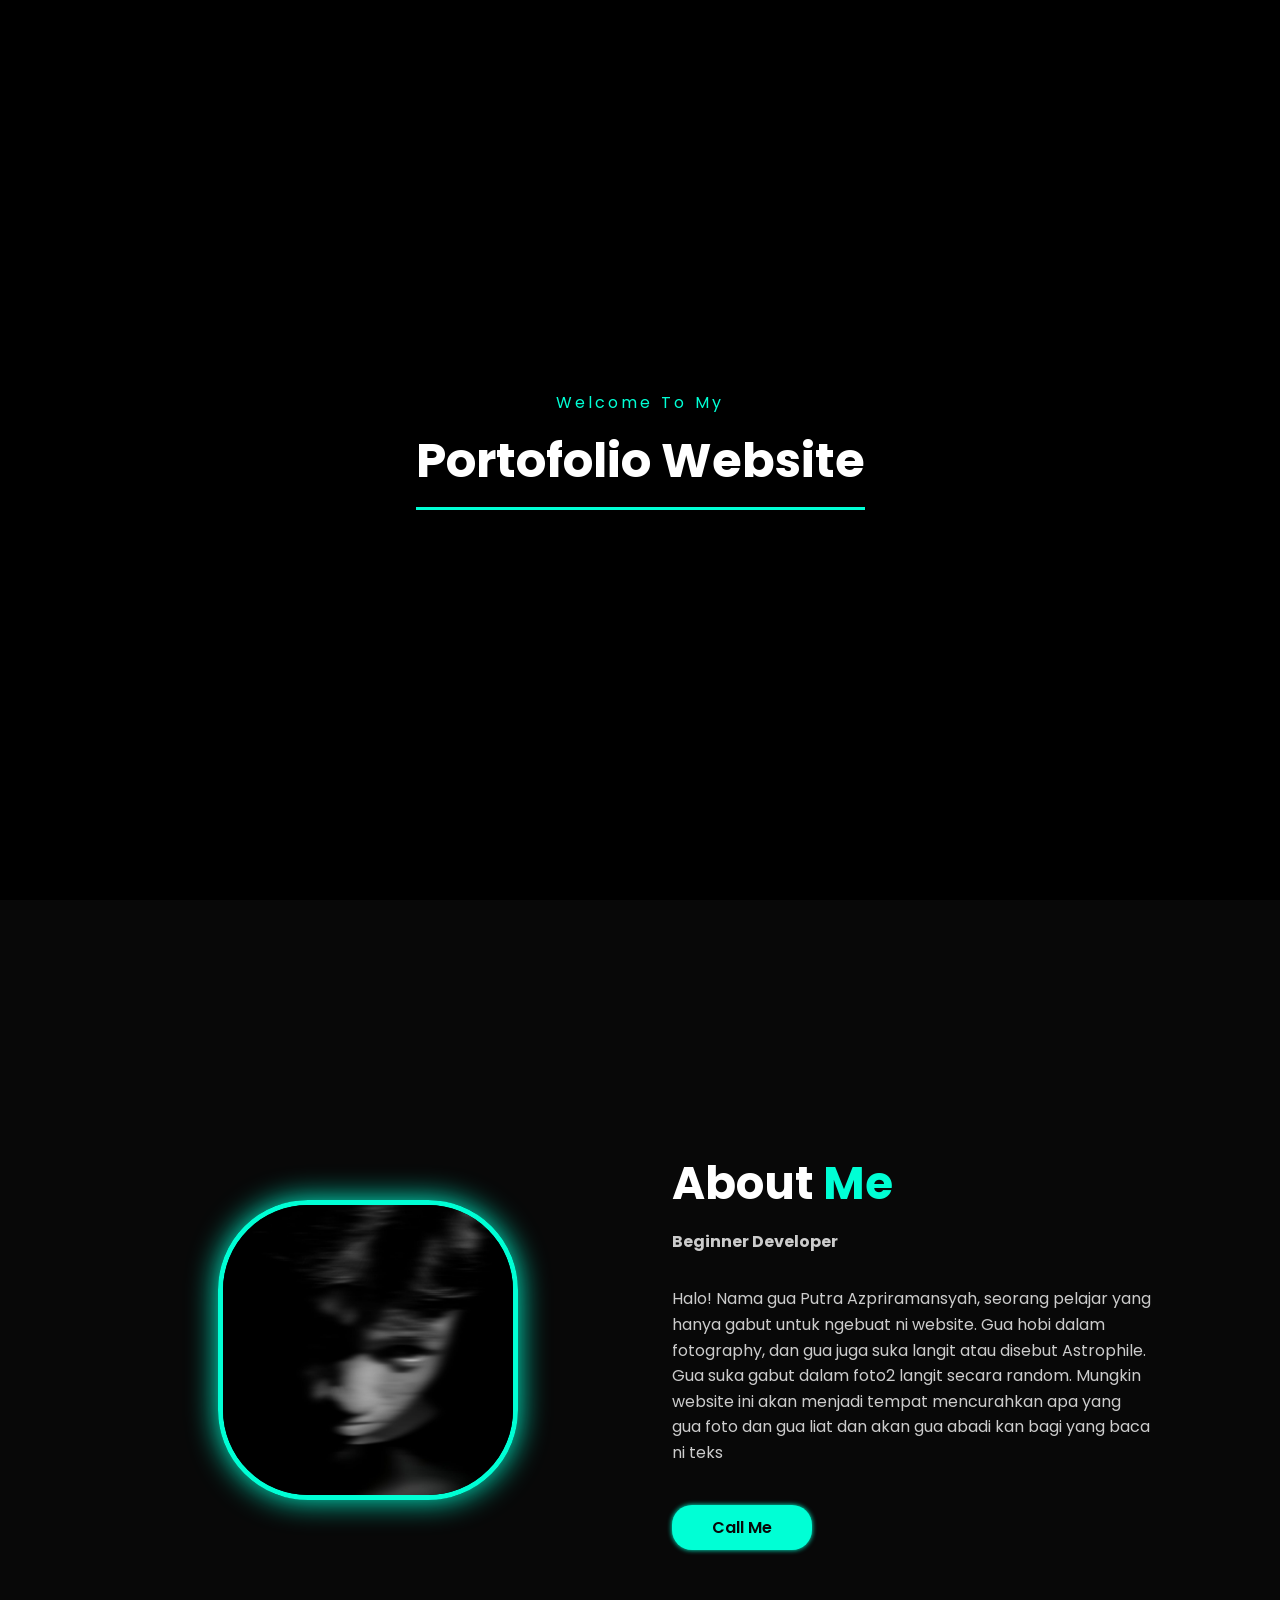
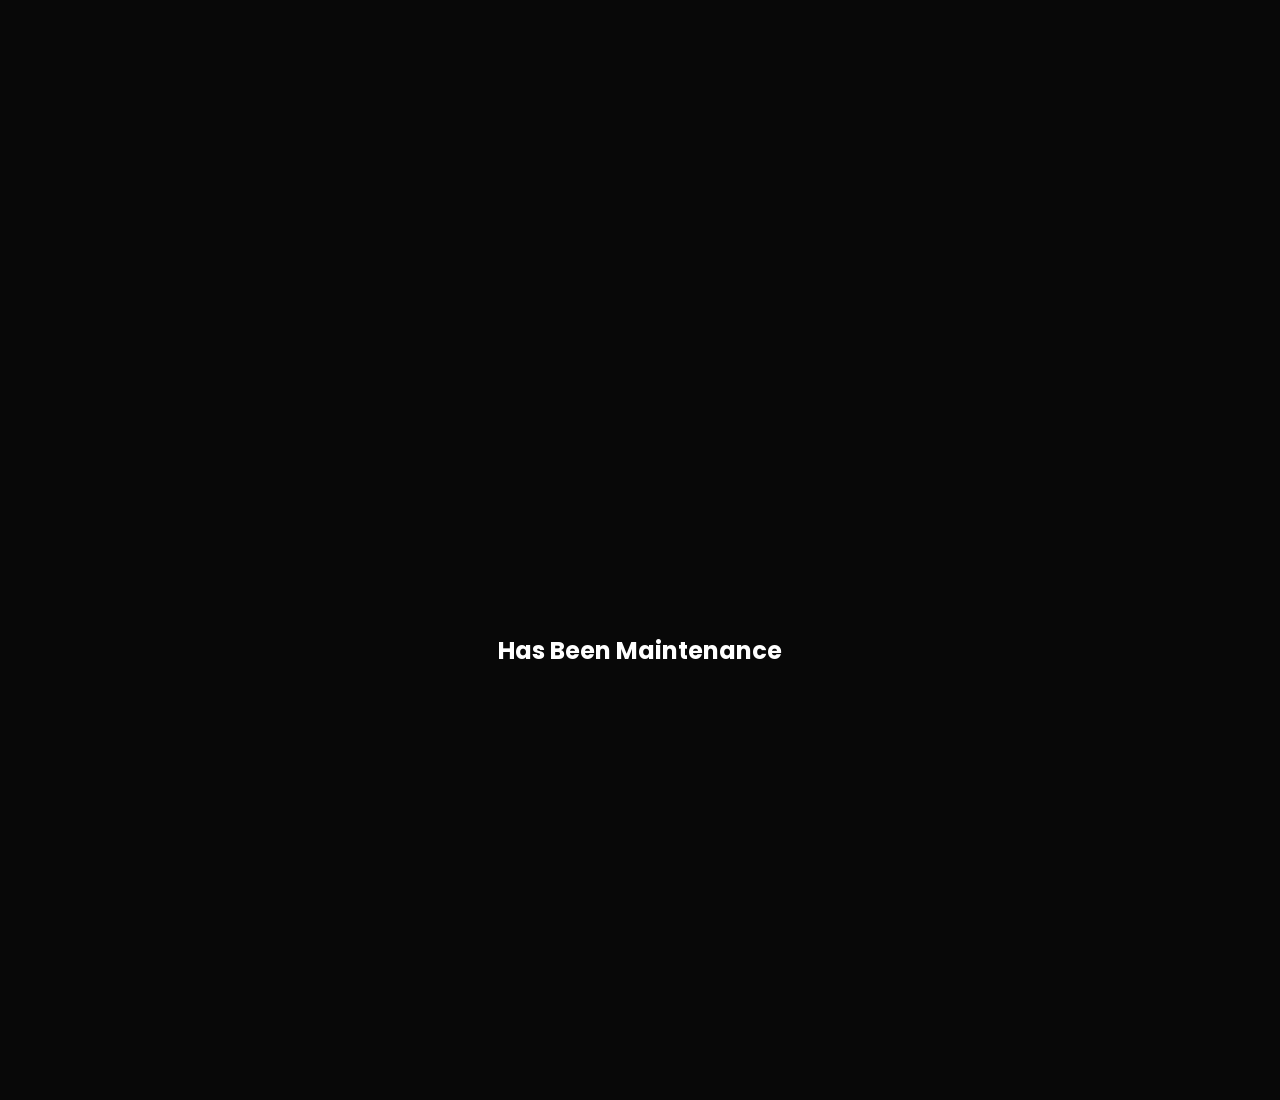
==== commit 86dc4ba0: "Add files via upload Signed-off-by: putraazpriramansyah-sketch <putraazpriramansyah@gmail.com>" ====
--- a/index.html
+++ b/index.html
@@ -10,28 +10,27 @@
 
 </head>
 <body>
-
     <div id="loader">
         <div class="loader-content">
-            <p class="anim-sub">Welcome to My</p>
-            <h1 class="anim-title">Portfolio Website</h1>
-            <div class="loading-bar"></div>
+            <p class="anim-sub fade-right">Welcome</p>
+             <p class="anim-sub fade-right1">To</p>
+             <p class="anim-sub fade-right2">My</p>
+            <h1 class="anim-title fadeup-leader">Portofolio Website</h1>
+            <div class="loading-bar" data-aos="fade-zoom-in" data-aos-delay="1000" data-aos-duration="3000"></div>
         </div>
     </div>
-
   
-    <header class="navbar" data-aos="fade-down">
-        <div class="logo">Nothing</div>
+    <header class="navbar">
+        <div class="logo" data-aos="fade-right" data-aos-delay="3000" data-aos-duration="1000">Azpri</div>
         <nav class="nav-links">
-            <a href="#home">Home</a>
-            <a href="#about">About Me</a>
-            <a href="#services">Services</a>
-            <a href="#portfolio">Portfolio</a>
-            <a href="#archives">Archives</a>
+            <a class="fadeup1" href="#home">Home</a>
+            <a class="fadeup2" href="#about">About Me</a>
+            <a class="fadeup3" href="#portfolio">Portofolio</a>
+            <a class="fadeup4" href="#contact">Contact</a>
         </nav>
 
         <div class="menu-icon" id="menu-icon">
-            <i class="fas fa-bars"></i>
+            <i class="fas fa-bars" data-aos="flip-down" data-aos-duration="1000" data-aos-delay="3000"></i>
         </div>
 
     </header>
@@ -41,20 +40,19 @@
             <div>
             <h3 class="fadeup">Welcome to my Website</h3>
             <h1 class="hero-text fadeup1">I'm a <span class="typing-text"></span></h1>
-             <div class="fadeup2">
+            <div class="fadeup2">
             <h2 class="typing">GuideFs Official</h2>
-             </div>
+            </div>
             <p class="text1 fadeup3">Website ini diciptakan untuk mempermudah Akses Media Sosial.<br>Tiktok : @langit.guid | Instagram : @ptraaz_pri </p>
-            </div>
+                </div>
             <div class="social-icons imageReveal">
                 <a href="https://instagram.com/ptraaz_pri" target="_blank" class="ig fadeup4"><i class="fab fa-instagram"></i></a>
                 <a href="https://tiktok.com/@langitguid" target="_blank" class="tt fadeup4"><i class="fab fa-tiktok"></i></a>
                 <a href="https://wa.me/6289516280483" target="_blanks" class="wa fadeup4"><i class="fab fa-whatsapp"></i></a>
-         </div>
-            <a href="https://wa.me/6289516280483" class="btn-hire imageReveal">Contact Me</a>
+                 </div>
+            <a href="https://wa.me/6289516280483" class="btn-hire fadeup4 imageReveal">Contact Me</a>
+             </div>
         </div>
-    </div>
-
         <div class="hero-img">
             <div class="img-box zoom-out">
                 <img src="guidelogo.png">
@@ -64,25 +62,26 @@
 
     <section class="about" id="about">
         <div class="about-container">
-            <div class="about-img">
-                <img src="5d811633-d401-4b3b-9a2e-c213e31dc33a.jpeg" 
-                 data-aos="fade-right"
-                 data-aos-offset="300"
-                 data-aos-easing="ease-in-sine">
+            <div class="about-img" data-aos="fade-up-right" data-aos-duration="900" data-aos-offset="200">
+                <img src="5d811633-d401-4b3b-9a2e-c213e31dc33a.jpeg">
         </div>
-
-        <div class="about-text">
-            <h2 data-aos="fade-up"> About <span>Me</span></h2>
-            <h3 data-aos="fade">Beginner Developer</h3>
-            <p class="text2" data-aos="fade-up">Halo! Nama gua Putra Azpriramansyah, seorang pelajar yang hanya gabut untuk ngebuat ni website. Gua hobi dalam fotography, dan gua juga suka langit atau disebut Astrophile. Gua suka gabut dalam foto2 langit secara random. Mungkin website ini akan menjadi tempat mencurahkan apa yang gua foto dan gua liat dan akan gua abadi kan bagi yang baca ni teks</p>
-                <a href="https://wa.me/6289516280483"
-                class="btn-hire" data-aos="fade-up">Call Me</a>
+        <div class="about-text" data-aos="fade-up" data-aos-duration="900" data-aos-offset="200">
+            <h2> About <span>Me</span></h2>
+        <div data-aos="fade-up" data-aos-duration="900"> 
+            <h3>Beginner Developer</h3>
+        </div>
+        <div data-aos="fade-up" data-aos-duration="900" data-aos-offset="200">
+            <p class="text2">Halo! Nama gua Putra Azpriramansyah, seorang pelajar yang hanya gabut untuk ngebuat ni website. Gua hobi dalam fotography, dan gua juga suka langit atau disebut Astrophile. Gua suka gabut dalam foto2 langit secara random. Mungkin website ini akan menjadi tempat mencurahkan apa yang gua foto dan gua liat dan akan gua abadi kan bagi yang baca ni teks</p>
+        </div>
+        <div data-aos="fade-up" data-aos-duration="900" data-aos-offset="200"
+                <a href="https://wa.me/6289516280483" class="btn-hire">Call Me</a>
+        </div>
         </div>
     </section> 
 
-    <section class="archives" id="archives">
-        <div class = archives-container>
-            <h1 class="Archives-title " data-aos="fade-up"
+    <section class="contact" id="contact">
+        <div class = contact-container>
+            <h1 class="contact-title" data-aos="fade-up" data-aos-duration="3000"
      data-aos-anchor-placement="center-bottom">Has Been Maintenance</h1>
         </div>
 
@@ -98,5 +97,7 @@
   AOS.init();
 </script>
 
+    <script src="nav.js"></script>
+
 </body>
 </html>
--- a/style.css
+++ b/style.css
@@ -8,7 +8,7 @@
 }
 
 body {
-    background: #080808;
+    background: radial-gradient(circle at top left, rgba(0,255,213,0.25), transparent 30%), #080808;
     color: white;
     overflow-x: hidden;
 }
@@ -27,16 +27,16 @@
 
 #loader.fade-out { transform: translateY(-100%); }
 .loader-content { text-align: center; }
-.anim-sub { color: #00ffd5; letter-spacing: 2px; }
+.anim-sub { color: #00ffd5; letter-spacing: 3px; display: inline-block; margin-right: 2px; margin-left: 2px;}
 .anim-title { font-size: 3rem; margin: 10px 0; }
-.loading-bar { width: 0; height: 3px; background: #00ffd5; animation: fillBar 2s forwards; }
+.loading-bar { width: 0; height: 3px; background: #00ffd5; animation: fillBar 1.6s forwards; animation-delay: 1.3s; }
 @keyframes fillBar { to { width: 100%; } }
 
 /* --- NAVBAR --- */
 .navbar {
     position: fixed;
     top: 0; width: 100%;
-    padding: 20px 10%;
+    padding: 15px 5%;
     display: flex;
     justify-content: space-between;
     align-items: center;
@@ -53,7 +53,7 @@
 .nav-links{
     display: flex;
     justify-content: center;
-    gap: 20px;
+    gap: 50px;
 }
    .nav-links a {
          position: relative;
@@ -61,6 +61,7 @@
          color: white;
          font-weight: 5000px;
          padding: 2px 0;
+         transition: 0.3s;
     }
 
     .nav-links a::after {
@@ -71,13 +72,20 @@
         width: 0;
         height: 2px;
         background: #00ffd5;
-        transition: width 0.3s ease-in-out;
+        transition: width 0.3s 
+        ease-in-out;
+
     }
 
     .nav-links a:hover::after {
         width: 100%;
     }
-.nav-links a:hover { color: #00ffd5; }
+
+    .nav-links a.active::after {
+        width: 100%;
+    }
+
+    .nav-links a:hover { color: #00ffd5; }
 
 /* --- HERO SECTION --- */
 .hero {
@@ -90,8 +98,9 @@
 .hero-text { flex: 1; }
 .hero-text h1 { font-size: 50px; font-weight: 700; line-height: 1.2; }
 .hero-text h3 { font-size: 25px; margin: 10px 0; }
-.typing-text { color: #00ffd5; }
+.typing-text { color: #00ffd5; text-shadow: 0 0 20px #00ffd5;}
 .hero-text p { margin: 20px 0; line-height: 1.6; color: #eee; }
+
 
 .social-icons { margin-bottom: 30px; }
 .social-icons a {
@@ -141,6 +150,8 @@
     border-radius: 20%;
     color: #eee;
 }
+
+
 .btn-hire {
     padding: 10px 40px;
     background: #00ffd5;
@@ -149,7 +160,8 @@
     border-radius: 20px;
     font-weight: 600;
     box-shadow: 0 0 5px #00ffd5;
-    transition: 0.3s;
+    transition: 0.3s ease;
+    display: inline-block;
 }
 
 .btn-hire:hover {
@@ -166,9 +178,9 @@
 .img-box {
     width: 300px; height: 300px;
     border-radius: 50%;
-    border: 2px solid #00ffd5;
+    border: 2px solid #00ffd573;
     overflow: hidden;
-    box-shadow: 0 0 20px #00ffd5;
+    box-shadow: 0 0 20px #00ffd5cb;
     transition: 0.3s ease-in-out;
     margin-top: 2px;
     
@@ -178,7 +190,7 @@
     width: 280px; height: 280px;
     box-shadow: 0 0 45px rgb(92, 225, 204);
     transition: 0.2s ease-out;
-    border: 7px solid rgb(92, 225, 204);
+    border:  x solid rgb(0, 255, 238);
     border-radius: 50%;
 }
 .img-box img { 
@@ -240,22 +252,22 @@
 
     .hero-text h1 { font-size: 40px; font-weight: 700; line-height: 1.2; }
     .hero-text h3 { font-size: 20px; margin: 10px 0; }
-    .typing-text { color: #00ffd5; font-size: 40px;}
+    .typing-text { color: #00ffd5; text-shadow: 0 0 30px #00ffd5 ; font-size: 40px;}
 
     .img-box {
         width: 190px; height: 190px;
         border-radius: 50%;
-        border: 2px solid #00ffd5;
+        border: 2px solid #00ffd5c1;
         overflow: hidden;
-        box-shadow: 0 0 20px #00ffd5;
-        transition: 0.3s ease-in-out;
+        box-shadow: 0 0 20px #00ffd5b6;
+        transition: 0.3s ease-in-out !important;
     }
 
     .img-box:hover {
          width: 180px; height: 180px;
-         box-shadow: 0 0 25px rgb(92, 225, 204);
+         box-shadow: 0 0 35px rgb(92, 225, 204);
          transition: 0.2s ease-out;
-        border: 7px solid rgb(92, 225, 204);
+        border: 4px solid rgb(92, 225, 204);
         border-radius: 50%;
     }
 
@@ -399,17 +411,17 @@
 
 .text2 {
     text-decoration: none;
-    transition: 0.3s ease-in-out;
+    transition: all 0.3s ease-in-out;
 }
 
 .text2:hover {
     color: white;
-    text-shadow: 0 0 1px #ffffff;
     font-size: 100%;
     margin-top: 25px;
-    margin-bottom: 30px;
-    
-}
+    margin-bottom: 25px;
+}
+
+
 
 
 
@@ -432,7 +444,7 @@
 
 .imageReveal {
     animation: imageReveal both;
-    animation-timeline: view(50% auto);
+    animation-timeline: view(90% auto);
 }
 
 @keyframes imageReveal {
@@ -469,9 +481,9 @@
 
 
 
-/* Archives Edit */
-
-.archives {
+/* contact Edit */
+
+.contact {
     display: flex;
     justify-content: center;
     align-items: center;
@@ -533,8 +545,9 @@
 }
 
 .zoom-out {
-    animation: zoomOut 1s ease-in-out forwards;
-    animation-delay: 1.8s;
+    animation: zoomOut 1.3s ease forwards;
+    animation-delay: 2.6s;
+    opacity: 0;
 }
 
 @keyframes zoomOut {
@@ -554,7 +567,8 @@
 
 .fadeup {
     animation: fadeUp 1s ease-in forwards;
-    animation-delay: 1.8s;
+    animation-delay: 2690ms;
+    opacity: 0;
 }
 
 @keyframes fadeUp {
@@ -574,13 +588,14 @@
 
 .fadeup1 {
     animation: fadeUp1 1s ease-in forwards;
-    animation-delay: 1.9s;
+    animation-delay: 2770ms;
+    opacity: 0;
 }
 
 @keyframes fadeUp1 {
     0% {
         opacity: 0;
-        transform: translateY(40px);;
+        transform: translateY(50px);;
     }
     60% {
         transform: translateY(-5px);
@@ -594,7 +609,8 @@
 
 .fadeup2 {
     animation: fadeUp2 1s ease-in forwards;
-    animation-delay: 2.0s;
+    animation-delay: 2850ms;
+    opacity: 0;
 }
 
 @keyframes fadeUp2 {
@@ -614,7 +630,8 @@
 
 .fadeup3 {
     animation: fadeUp3 1s ease-in forwards;
-    animation-delay: 2.1s;
+    animation-delay: 2930ms;
+    opacity: 0;
 }
 
 @keyframes fadeUp3 {
@@ -633,8 +650,9 @@
 }
 
 .fadeup4 {
-    animation: fadeUp4 1s ease-in forwards;
-    animation-delay: 2.2s;
+    animation: fadeUp4 1.2s ease-in forwards;
+    animation-delay: 3010ms;
+    opacity: 0;
 }
 
 @keyframes fadeUp4 {
@@ -652,23 +670,116 @@
     }
 }
 
-/* uji coba */
-.fadeup5 {
-    animation: fadeUp5 4s ease-in-out forwards;
-    animation-delay: 2.3s;
-}
-
-@keyframes fadeUp5 {
-    0% {
-        opacity: 0;
-        transform: translateY(40px);;
-    }
-    70% {
-        transform: translateY(-10px);
-        opacity: 1;
-    }
-    100% {
-        transform: translateY(0);
-        opacity: 1;
-    }
-}+.fadeup-leader {
+    animation: fadeUpLeader 1s ease-in forwards;
+    animation-delay: 1200ms;
+    opacity: 0;
+}
+
+@keyframes fadeUpLeader {
+    0% {
+        opacity: 0;
+        transform: translateY(20px);;
+    }
+    60% {
+        transform: translateY(-5px);
+        opacity: 1;
+    }
+    100% {
+        transform: translateY(0);
+        opacity: 1;
+    }
+}
+
+.fadeup-leader1 {
+    animation: fadeUpLeader1 1s ease-in forwards;
+    animation-delay: 1200ms;
+    opacity: 0;
+}
+
+@keyframes fadeUpLeader1 {
+    0% {
+        opacity: 0;
+        transform: translateY(20px);;
+    }
+    60% {
+        transform: translateY(-5px);
+        opacity: 1;
+    }
+    100% {
+        transform: translateY(0);
+        opacity: 1;
+    }
+}
+
+.fade-right {
+    animation: fadeRight 1000ms ease forwards;
+    animation-delay : 0;
+    
+}
+
+@keyframes fadeRight {
+    0% {
+        transform: translateX(-40px);
+        opacity: 0;
+    }
+    100% {
+        transform: translateX(0);
+        opacity: 1;
+    }
+}
+
+.fade-right1 {
+    animation: fadeRight1 1150ms ease forwards;
+    animation-delay : 200ms;
+    opacity: 0;
+}
+
+@keyframes fadeRight1 {
+    0% {
+        transform: translateX(-20px);
+        opacity: 0;
+    }
+    100% {
+        transform: translateX(0);
+        opacity: 1;
+    }
+}
+
+.fade-right2 {
+    animation: fadeRight2 1300ms ease forwards;
+    animation-delay : 350ms;
+    opacity: 0;
+}
+
+@keyframes fadeRight2 {
+    0% {
+        transform: translateX(-10px);
+        opacity: 0;
+    }
+    100% {
+        transform: translateX(0);
+        opacity: 1;
+    }
+}
+
+.fade-down {
+    animation: fadeDown 1.2s ease-in forwards;
+    animation-delay: 3010ms;
+    opacity: 0;
+}
+
+@keyframes fadeDown {
+    0% {
+        opacity: 0;
+        transform: translateY(-40px);;
+    }
+    60% {
+        transform: translateY(5px);
+        opacity: 1;
+    }
+    100% {
+        transform: translateY(0);
+        opacity: 1;
+    }
+}
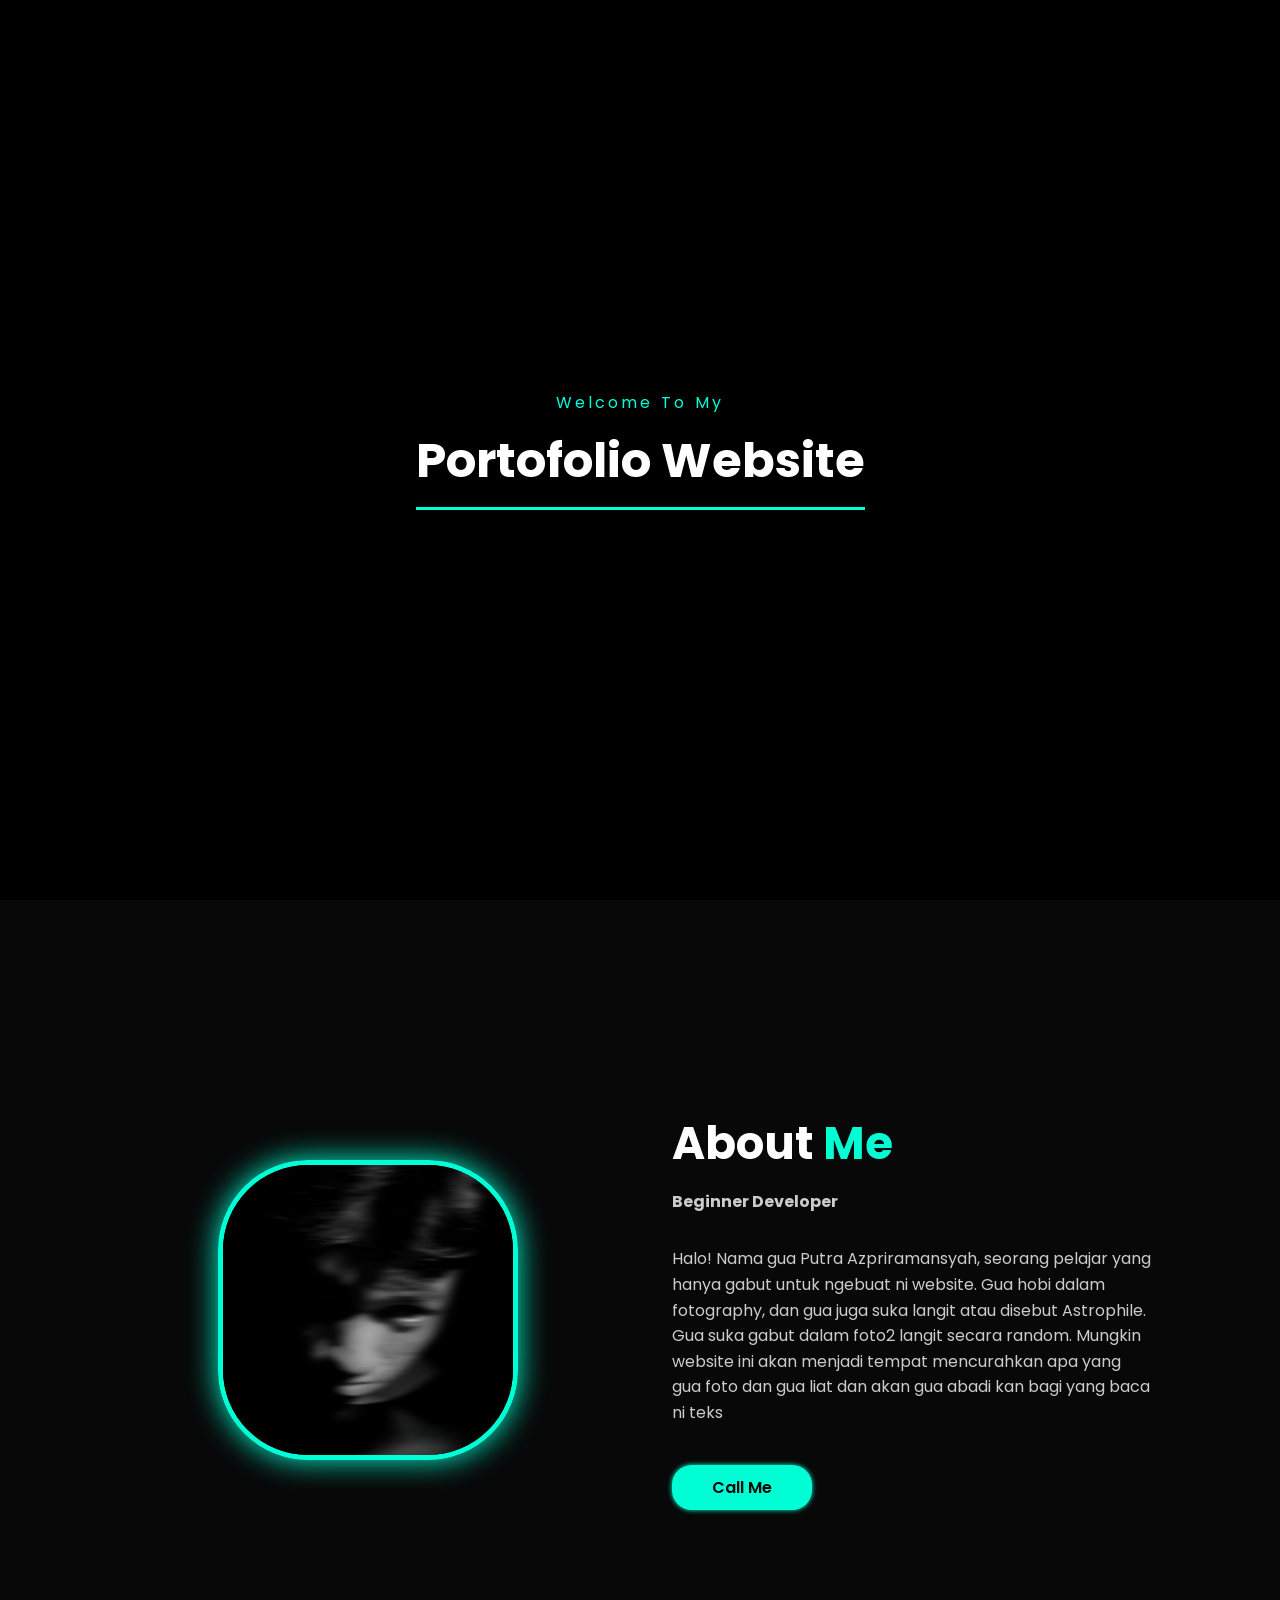
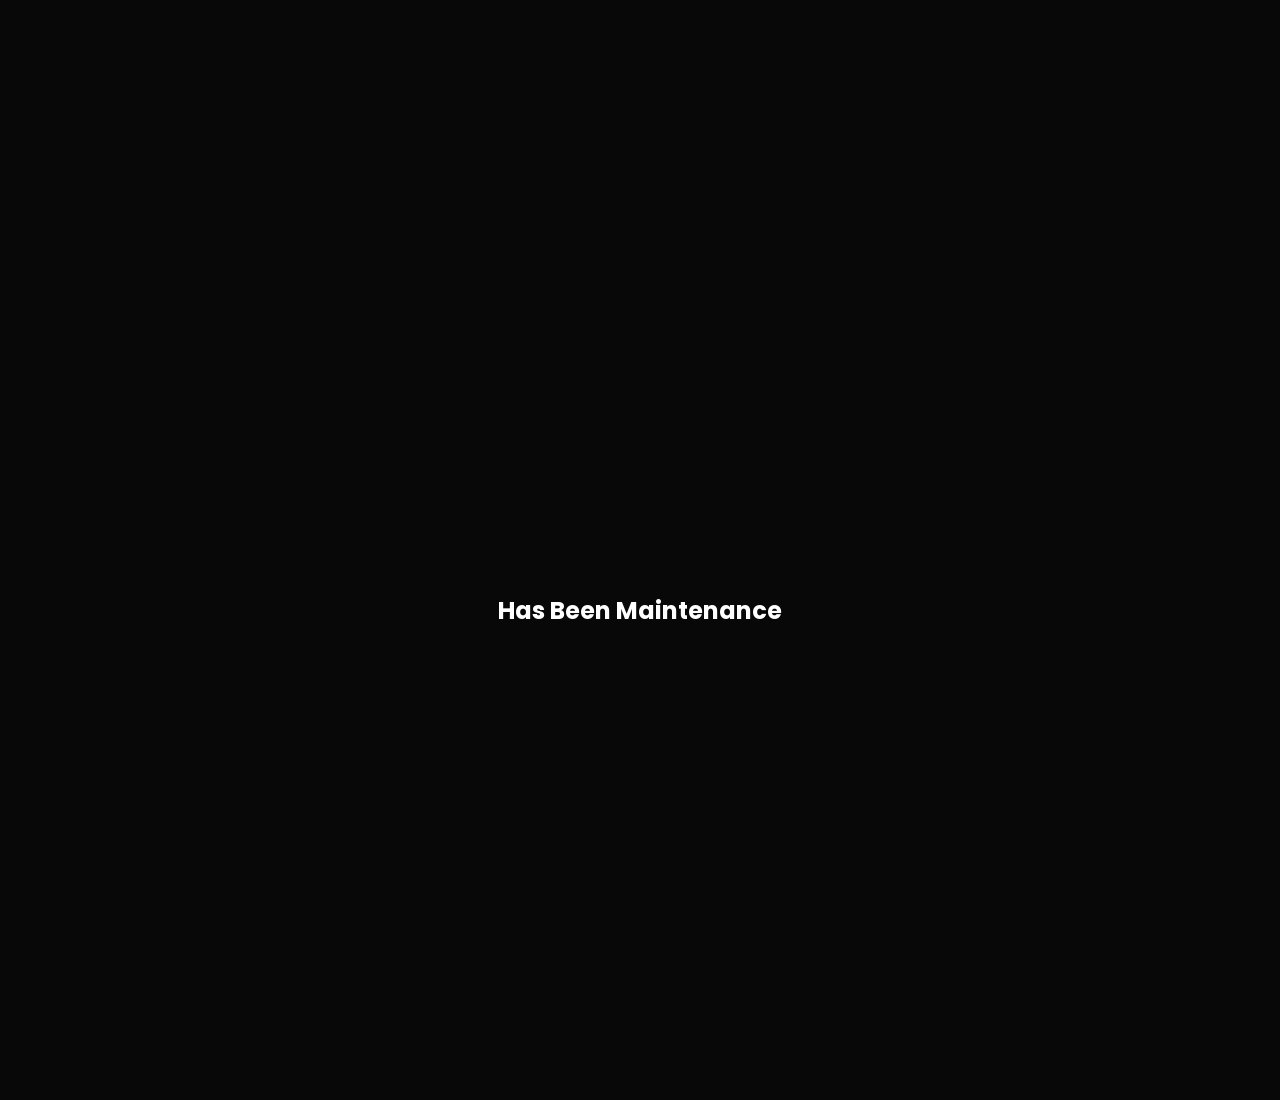
==== commit 6c81c2cf: "Add files via upload Signed-off-by: putraazpriramansyah-sketch <putraazpriramansyah@gmail.com>" ====
--- a/index.html
+++ b/index.html
@@ -21,7 +21,7 @@
     </div>
   
     <header class="navbar">
-        <div class="logo" data-aos="fade-right" data-aos-delay="3000" data-aos-duration="1000">Azpri</div>
+        <div class="logo" data-aos="fade-right" data-aos-delay="3000" data-aos-duration="1400">Azpri</div>
         <nav class="nav-links">
             <a class="fadeup1" href="#home">Home</a>
             <a class="fadeup2" href="#about">About Me</a>
@@ -29,8 +29,8 @@
             <a class="fadeup4" href="#contact">Contact</a>
         </nav>
 
-        <div class="menu-icon" id="menu-icon">
-            <i class="fas fa-bars" data-aos="flip-down" data-aos-duration="1000" data-aos-delay="3000"></i>
+        <div class="menu-icon" id="menu-toggle">
+            <i class="fas fa-bars" id="icon-toggle" data-aos="flip-down" data-aos-duration="2000" data-aos-delay="3000"></i>
         </div>
 
     </header>
@@ -65,12 +65,12 @@
             <div class="about-img" data-aos="fade-up-right" data-aos-duration="900" data-aos-offset="200">
                 <img src="5d811633-d401-4b3b-9a2e-c213e31dc33a.jpeg">
         </div>
-        <div class="about-text" data-aos="fade-up" data-aos-duration="900" data-aos-offset="200">
+        <div class="about-text" data-aos="fade-up" data-aos-duration="900" data-aos-offset="100">
             <h2> About <span>Me</span></h2>
-        <div data-aos="fade-up" data-aos-duration="900"> 
+        <div class="about-text2" data-aos="fade-up" data-aos-duration="900"> 
             <h3>Beginner Developer</h3>
         </div>
-        <div data-aos="fade-up" data-aos-duration="900" data-aos-offset="200">
+        <div data-aos="fade-up" data-aos-duration="900" data-aos-offset="100">
             <p class="text2">Halo! Nama gua Putra Azpriramansyah, seorang pelajar yang hanya gabut untuk ngebuat ni website. Gua hobi dalam fotography, dan gua juga suka langit atau disebut Astrophile. Gua suka gabut dalam foto2 langit secara random. Mungkin website ini akan menjadi tempat mencurahkan apa yang gua foto dan gua liat dan akan gua abadi kan bagi yang baca ni teks</p>
         </div>
         <div data-aos="fade-up" data-aos-duration="900" data-aos-offset="200"
@@ -90,14 +90,13 @@
     </section>
     </body>
 
-    <script src="script.js"></script>
+   
     <script src="https://unpkg.com/aos@2.3.1/dist/aos.js"></script>
  
     <script>
   AOS.init();
 </script>
-
-    <script src="nav.js"></script>
+     <script src="script.js"></script>
 
 </body>
 </html>
--- a/style.css
+++ b/style.css
@@ -8,7 +8,7 @@
 }
 
 body {
-    background: radial-gradient(circle at top left, rgba(0,255,213,0.25), transparent 30%), #080808;
+    background: radial-gradient(circle at top left, rgba(0,255,213,0.25), transparent 20%), #080808;
     color: white;
     overflow-x: hidden;
 }
@@ -35,25 +35,31 @@
 /* --- NAVBAR --- */
 .navbar {
     position: fixed;
-    top: 0; width: 100%;
-    padding: 15px 5%;
+    top: 0px; width: 96%;
+    padding: 15px 80px;
     display: flex;
     justify-content: space-between;
     align-items: center;
-    background: rgba(8, 8, 8, 0.8);
-    backdrop-filter: blur(10px);
+    background: rgba(8, 8, 8, 0.379);
+    backdrop-filter: blur(0px);
     z-index: 1000;
 }
 .logo { 
     font-size: 20px; 
+    margin-left: 0px;
     font-weight: 700; 
     color: #00ffd5;
- }
+    text-shadow: 0 0 10px #00ffd5;
+    z-index: 2002;
+    position: relative;
+}
+
+
 
 .nav-links{
     display: flex;
     justify-content: center;
-    gap: 50px;
+    gap: 40px;
 }
    .nav-links a {
          position: relative;
@@ -92,8 +98,9 @@
     height: 100vh;
     display: flex;
     align-items: center;
-    padding: 0 4%;
+    padding: 0 6%;
     gap: 3rem;
+    margin-top: -40px;
 }
 .hero-text { flex: 1; }
 .hero-text h1 { font-size: 50px; font-weight: 700; line-height: 1.2; }
@@ -213,41 +220,90 @@
     /* munculin ikon di hp */
     .menu-icon {
         display: block;
-    }
-
-    .nav-links {
+        z-index: 2001;
+        margin-right: -10px;
+    }
+
+    .navbar {
+        top: 0 ; width: 100%;
+        position: fixed;
+        z-index: 2000;
+        display: flex;
+        justify-content: space-between;
+        align-items: center;
+        padding: 20px 10%;
+    }
+
+    #menu-toggle {
+        z-index: 2001;
+        cursor: pointer;
+    }
+ 
+
+.nav-links {
         position: fixed; 
         top: 0; 
-        right: -100%; /* sembunyi di kanann luar layar */
-        width: 70%; 
-        height: 100vh; 
-        background: rgba(8, 8, 8, 0.95);
+        width: 100%; 
+        left: 0;
+        height: auto; 
+        padding: 25px 0;
+        background: #041513;
         display: flex; 
         flex-direction: column;
-        align-items: center;
+        align-items: flex-start;
         gap: 30px;
+        padding-left: 35px;
+        padding-top: 100px;
         justify-content: center;
         transition: 0.5s ease;
         z-index: 2000;
-}
-
-    /* pas menu aktif, dia geser msuk ke layar */
+        border-radius: 0;
+        transition: all 1s ease cubic-bezier(0.68, -0.55, 0.265, 1.55);
+        opacity: 0;
+        transform: translateY(-100px);
+    }
+
+      /* pas menu aktif, dia geser msuk ke layar */
     .nav-links.active {
-         right: 0; 
+         top: 0; 
+         left: 0;
          z-index: 2001;
-    }
+         opacity: 1;
+         transform: translateY(0);
+    }
+    .nav-links li {
+        opacity: 0;
+        transform: translateY(20px);
+        transition: all 0.4s ease;
+        list-style: none;
+    }
+
+    .nav-links.active li {
+        opacity: 1;
+        transform: translateY(0);
+    }
+
+    .nav-links.active li:nth-child(1) { transition-delay: 0.1s;}
+    .nav-links.active li:nth-child(2) { transition-delay: 0.2s;}
+    .nav-links.active li:nth-child(3) { transition-delay: 0.3s;}
+    .nav-links.active li:nth-child(4) { transition-delay: 0.4s;}
+
+  
 
     .hero { 
-        flex-direction: column-reverse;
-        text-align: center;
+        text-align: left;
         padding-top: 100px;
         height: 100%;
+        flex-direction: column;
+        padding: 80px 0%;
+        margin-left: 20px;
+        margin-top: 0;
     }
     
     .hero-text {
         font-size: 80%;
-        text-align: center;
-        justify-content: center;
+        text-align: left;
+        justify-content: left ;
     }
 
     .hero-text h1 { font-size: 40px; font-weight: 700; line-height: 1.2; }
@@ -368,6 +424,10 @@
     .about-text h2 {
         font-size: 35px;
     }
+}
+
+.logo {
+    margin-left: -5px;
 }
 
 /* guidefs official */
@@ -380,6 +440,8 @@
     overflow: hidden;
     width: 0;
     animation: typing 5s steps(21) forwards, blink 0.7s steps(1)30, hideCursor 0s 4s forwards;
+    text-align: left !important;
+    display: block;
 }
 
 
@@ -400,12 +462,13 @@
 .text1 {
     text-decoration: none;
     transition: 0.3s ease-in-out;
+    margin-top: 5px !important ;
 }
 
 .text1:hover {
     color: white;
     font-size: 100%;
-    margin-top: 25px;
+    margin-top: 10px !important;
     margin-bottom: 30px;
 }
 
@@ -426,12 +489,7 @@
 
 
 @media (max-width: 768px) {
-    .typing {
-        display: block;
-        text-align: center;
-        margin: 0 auto;
-        margin-top: 5px;
-    }
+
 
     .social-icons a {
         margin-left: 7px;
